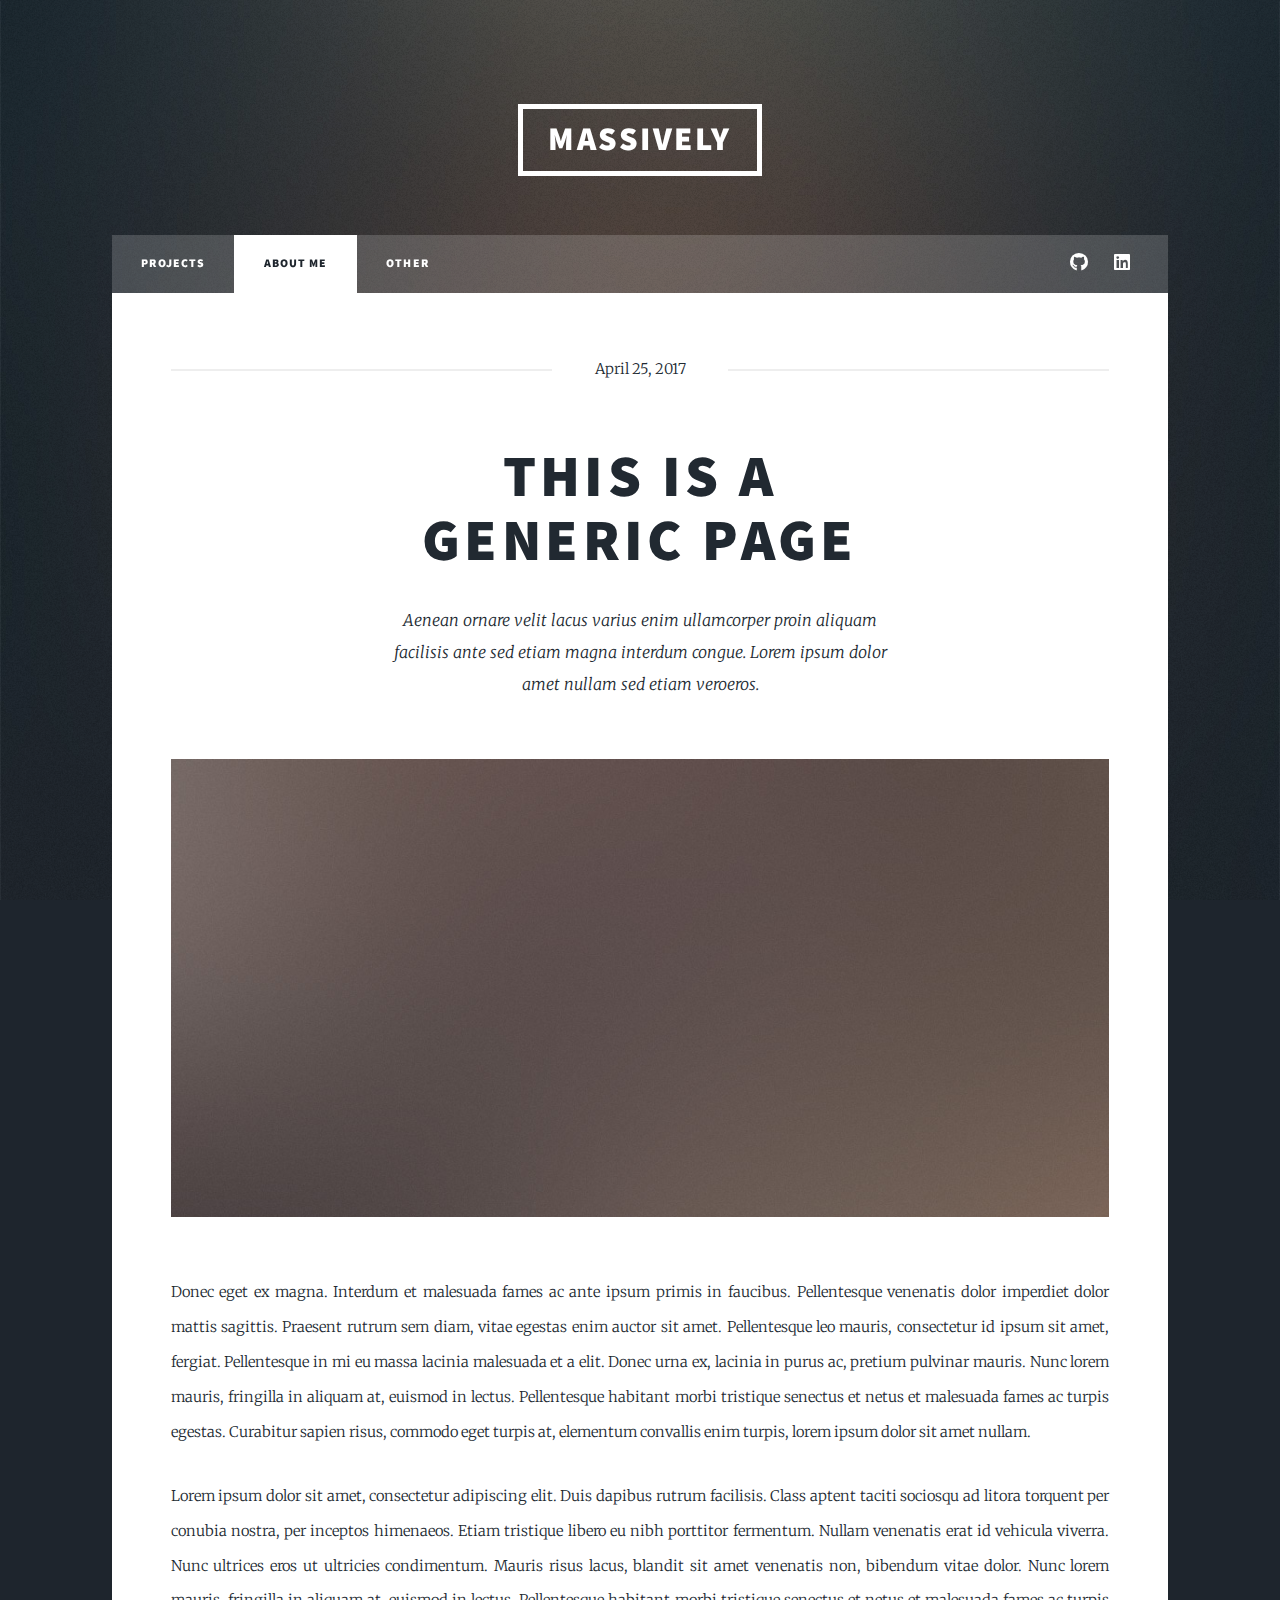
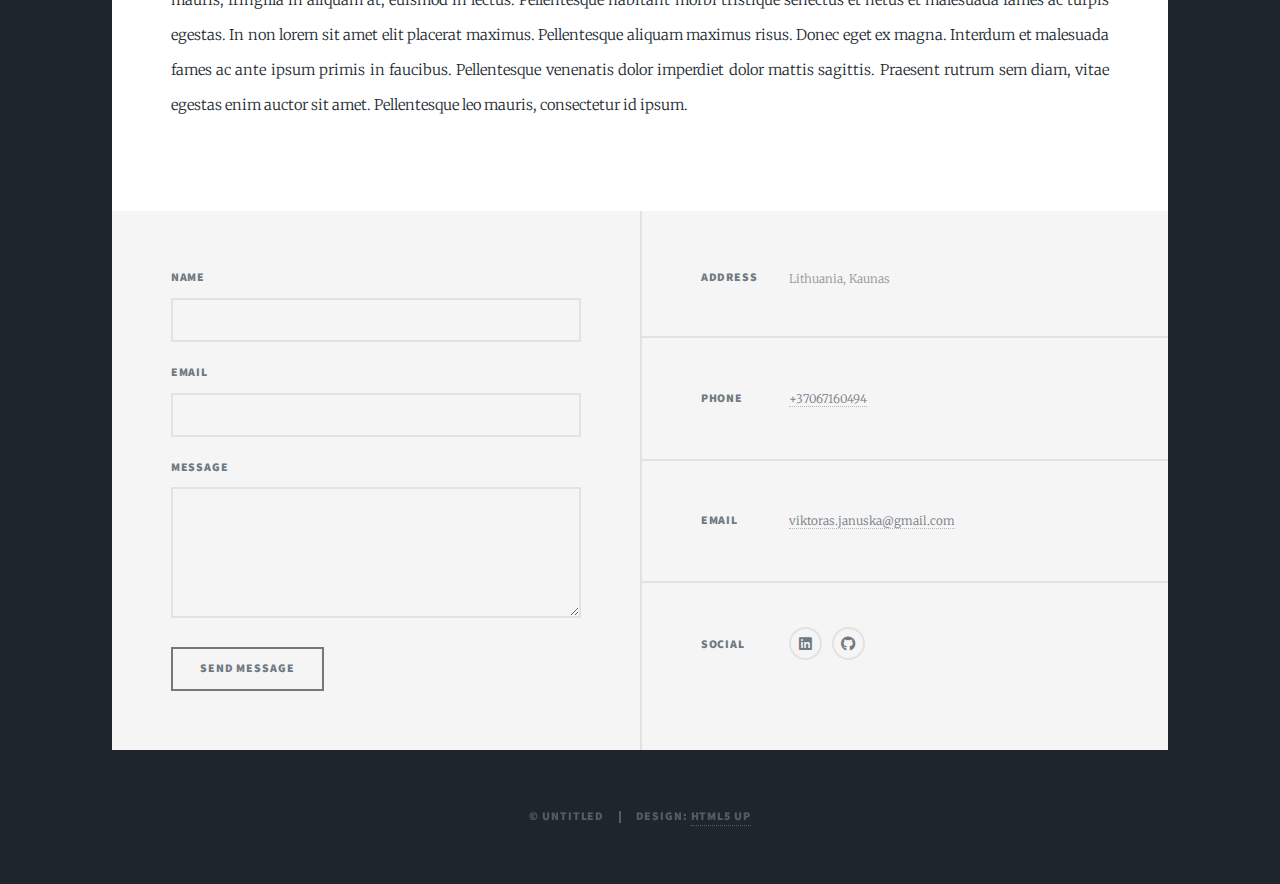
==== About_me.html @ 28be4273 "Added a few project descriptions" ====
<!DOCTYPE HTML>
<!--
	Massively by HTML5 UP
	html5up.net | @ajlkn
	Free for personal and commercial use under the CCA 3.0 license (html5up.net/license)
-->
<html>
	<head>
		<title>Generic Page - Massively by HTML5 UP</title>
		<meta charset="utf-8" />
		<meta name="viewport" content="width=device-width, initial-scale=1, user-scalable=no" />
		<link rel="stylesheet" href="assets/css/main.css" />
		<noscript><link rel="stylesheet" href="assets/css/noscript.css" /></noscript>
	</head>
	<body class="is-preload">

		<!-- Wrapper -->
			<div id="wrapper">

				<!-- Header -->
					<header id="header">
						<a href="index.html" class="logo">Massively</a>
					</header>

				<!-- Nav -->
					<nav id="nav">
						<ul class="links">
							<li><a href="index.html">Projects</a></li>
							<li class="active"><a href="About_me.html">About me</a></li>
							<li><a href="Other.html">Other</a></li>
						</ul>
						<ul class="icons">
							<li><a href="#" class="icon brands fa-github"><span class="label">GitHub</span></a></li>
							<li><a href="#" class="icon brands fa-linkedin"><span class="label">Linkedin</span></a></li>
						</ul>
					</nav>

				<!-- Main -->
					<div id="main">

						<!-- Post -->
							<section class="post">
								<header class="major">
									<span class="date">April 25, 2017</span>
									<h1>This is a<br />
									Generic Page</h1>
									<p>Aenean ornare velit lacus varius enim ullamcorper proin aliquam<br />
									facilisis ante sed etiam magna interdum congue. Lorem ipsum dolor<br />
									amet nullam sed etiam veroeros.</p>
								</header>
								<div class="image main"><img src="images/pic01.jpg" alt="" /></div>
								<p>Donec eget ex magna. Interdum et malesuada fames ac ante ipsum primis in faucibus. Pellentesque venenatis dolor imperdiet dolor mattis sagittis. Praesent rutrum sem diam, vitae egestas enim auctor sit amet. Pellentesque leo mauris, consectetur id ipsum sit amet, fergiat. Pellentesque in mi eu massa lacinia malesuada et a elit. Donec urna ex, lacinia in purus ac, pretium pulvinar mauris. Nunc lorem mauris, fringilla in aliquam at, euismod in lectus. Pellentesque habitant morbi tristique senectus et netus et malesuada fames ac turpis egestas. Curabitur sapien risus, commodo eget turpis at, elementum convallis enim turpis, lorem ipsum dolor sit amet nullam.</p>
								<p>Lorem ipsum dolor sit amet, consectetur adipiscing elit. Duis dapibus rutrum facilisis. Class aptent taciti sociosqu ad litora torquent per conubia nostra, per inceptos himenaeos. Etiam tristique libero eu nibh porttitor fermentum. Nullam venenatis erat id vehicula viverra. Nunc ultrices eros ut ultricies condimentum. Mauris risus lacus, blandit sit amet venenatis non, bibendum vitae dolor. Nunc lorem mauris, fringilla in aliquam at, euismod in lectus. Pellentesque habitant morbi tristique senectus et netus et malesuada fames ac turpis egestas. In non lorem sit amet elit placerat maximus. Pellentesque aliquam maximus risus. Donec eget ex magna. Interdum et malesuada fames ac ante ipsum primis in faucibus. Pellentesque venenatis dolor imperdiet dolor mattis sagittis. Praesent rutrum sem diam, vitae egestas enim auctor sit amet. Pellentesque leo mauris, consectetur id ipsum.</p>
							</section>

					</div>

				<!-- Footer -->
					<footer id="footer">
						<section>
							<form method="post" action="#">
								<div class="fields">
									<div class="field">
										<label for="name">Name</label>
										<input type="text" name="name" id="name" />
									</div>
									<div class="field">
										<label for="email">Email</label>
										<input type="text" name="email" id="email" />
									</div>
									<div class="field">
										<label for="message">Message</label>
										<textarea name="message" id="message" rows="3"></textarea>
									</div>
								</div>
								<ul class="actions">
									<li><input type="submit" value="Send Message" /></li>
								</ul>
							</form>
						</section>
						<section class="split contact">
							<section class="alt">
								<h3>Address</h3>
								<p>Lithuania, Kaunas</p>
							</section>
							<section>
								<h3>Phone</h3>
								<p><a href="#">+37067160494</a></p>
							</section>
							<section>
								<h3>Email</h3>
								<p><a href="#">viktoras.januska@gmail.com</a></p>
							</section>
							<section>
								<h3>Social</h3>
								<ul class="icons alt">
									<li><a href="#" class="icon brands alt fa-linkedin"><span class="label">Linkedin</span></a></li>
									<li><a href="#" class="icon brands alt fa-github"><span class="label">GitHub</span></a></li>
								</ul>
							</section>
						</section>
					</footer>

				<!-- Copyright -->
					<div id="copyright">
						<ul><li>&copy; Untitled</li><li>Design: <a href="https://html5up.net">HTML5 UP</a></li></ul>
					</div>

			</div>

		<!-- Scripts -->
			<script src="assets/js/jquery.min.js"></script>
			<script src="assets/js/jquery.scrollex.min.js"></script>
			<script src="assets/js/jquery.scrolly.min.js"></script>
			<script src="assets/js/browser.min.js"></script>
			<script src="assets/js/breakpoints.min.js"></script>
			<script src="assets/js/util.js"></script>
			<script src="assets/js/main.js"></script>

	</body>
</html>
---- assets/css/main.css ----
@import url(fontawesome-all.min.css);
@import url("https://fonts.googleapis.com/css?family=Merriweather:300,700,300italic,700italic|Source+Sans+Pro:900");

/*
	Massively by HTML5 UP
	html5up.net | @ajlkn
	Free for personal and commercial use under the CCA 3.0 license (html5up.net/license)
*/

html, body, div, span, applet, object,
iframe, h1, h2, h3, h4, h5, h6, p, blockquote,
pre, a, abbr, acronym, address, big, cite,
code, del, dfn, em, img, ins, kbd, q, s, samp,
small, strike, strong, sub, sup, tt, var, b,
u, i, center, dl, dt, dd, ol, ul, li, fieldset,
form, label, legend, table, caption, tbody,
tfoot, thead, tr, th, td, article, aside,
canvas, details, embed, figure, figcaption,
footer, header, hgroup, menu, nav, output, ruby,
section, summary, time, mark, audio, video {
	margin: 0;
	padding: 0;
	border: 0;
	font-size: 100%;
	font: inherit;
	vertical-align: baseline;}

article, aside, details, figcaption, figure,
footer, header, hgroup, menu, nav, section {
	display: block;}

body {
	line-height: 1;
}

ol, ul {
	list-style: none;
}

blockquote, q {
	quotes: none;
}

	blockquote:before, blockquote:after, q:before, q:after {
		content: '';
		content: none;
	}

table {
	border-collapse: collapse;
	border-spacing: 0;
}

body {
	-webkit-text-size-adjust: none;
}

mark {
	background-color: transparent;
	color: inherit;
}

input::-moz-focus-inner {
	border: 0;
	padding: 0;
}

input, select, textarea {
	-moz-appearance: none;
	-webkit-appearance: none;
	-ms-appearance: none;
	appearance: none;
}

/* Basic */

	@-ms-viewport {
		width: device-width;
	}

	body {
		-ms-overflow-style: scrollbar;
	}

	@media screen and (max-width: 480px) {

		html, body {
			min-width: 320px;
		}

	}

	html {
		box-sizing: border-box;
	}

	*, *:before, *:after {
		box-sizing: inherit;
	}

	body {
		background-color: #1e252d;
	}

		body.is-preload *, body.is-preload *:before, body.is-preload *:after {
			-moz-animation: none !important;
			-webkit-animation: none !important;
			-ms-animation: none !important;
			animation: none !important;
			-moz-transition: none !important;
			-webkit-transition: none !important;
			-ms-transition: none !important;
			transition: none !important;
		}

/* Type */

	html {
		font-size: 16pt;
	}

		@media screen and (max-width: 1680px) {

			html {
				font-size: 12pt;
			}

		}

		@media screen and (max-width: 1280px) {

			html {
				font-size: 11pt;
			}

		}

		@media screen and (max-width: 360px) {

			html {
				font-size: 10pt;
			}

		}

	body {
		color: #212931;
	}

	body, input, select, textarea {
		font-family: "Merriweather", Georgia, serif;
		font-weight: 300;
		font-size: 1rem;
		line-height: 2.375;
	}

	a {
		-moz-transition: color 0.2s ease-in-out, background-color 0.2s ease-in-out, border-color 0.2s ease-in-out, box-shadow 0.2s ease-in-out;
		-webkit-transition: color 0.2s ease-in-out, background-color 0.2s ease-in-out, border-color 0.2s ease-in-out, box-shadow 0.2s ease-in-out;
		-ms-transition: color 0.2s ease-in-out, background-color 0.2s ease-in-out, border-color 0.2s ease-in-out, box-shadow 0.2s ease-in-out;
		transition: color 0.2s ease-in-out, background-color 0.2s ease-in-out, border-color 0.2s ease-in-out, box-shadow 0.2s ease-in-out;
		border-bottom: dotted 1px;
		text-decoration: none;
	}

		a:hover {
			border-bottom-color: transparent;
		}

	strong, b {
		font-weight: 600;
	}

	em, i {
		font-style: italic;
	}

	p {
		text-align: justify;
		margin: 0 0 2rem 0;
	}

	h1, h2, h3, h4, h5, h6 {
		font-family: "Source Sans Pro", Helvetica, sans-serif;
		font-weight: 900;
		line-height: 1.5;
		letter-spacing: 0.075em;
		text-transform: uppercase;
		margin: 0 0 1rem 0;
	}

		h1 a, h2 a, h3 a, h4 a, h5 a, h6 a {
			border-bottom: 0;
			color: inherit;
			text-decoration: none;
		}

	h1 {
		font-size: 4rem;
		line-height: 1.1;
		margin: 0 0 2rem 0;
	}

	h2 {
		font-size: 1.75rem;
		line-height: 1.3;
		margin: 0 0 1.5rem 0;
	}

	h3 {
		font-size: 1.25rem;
		margin: 0 0 1.5rem 0;
	}

	h4 {
		font-size: 1rem;
	}

	h5 {
		font-size: 0.9rem;
	}

	h6 {
		font-size: 0.8rem;
	}

	sub {
		font-size: 0.8rem;
		position: relative;
		top: 0.5rem;
	}

	sup {
		font-size: 0.8rem;
		position: relative;
		top: -0.5rem;
	}

	blockquote {
		border-left: solid 4px;
		font-style: italic;
		margin: 0 0 2rem 0;
		padding: 0.5rem 0 0.5rem 2rem;
	}

	code {
		border: solid 2px;
		font-family: "Courier New", monospace;
		font-size: 0.9rem;
		margin: 0 0.25rem;
		padding: 0.25rem 0.65rem;
	}

	pre {
		-webkit-overflow-scrolling: touch;
		font-family: "Courier New", monospace;
		font-size: 0.9rem;
		margin: 0 0 2rem 0;
	}

		pre code {
			display: block;
			line-height: 1.75;
			padding: 1rem 1.5rem;
			overflow-x: auto;
		}

	hr {
		border: 0;
		border-bottom: solid 2px;
		margin: 3rem 0;
	}

		hr.major {
			margin: 5rem 0;
		}

	.align-left {
		text-align: left;
	}

	.align-center {
		text-align: center;
	}

	.align-right {
		text-align: right;
	}

	input, select, textarea {
		color: #212931;
	}

	a {
		color: #212931;
		border-bottom-color: rgba(33, 41, 49, 0.5);
	}

		a:hover {
			border-bottom-color: transparent;
			color: #18bfef !important;
		}

	strong, b {
		color: #212931;
	}

	h1, h2, h3, h4, h5, h6 {
		color: #212931;
	}

	blockquote {
		border-left-color: #eeeeee;
	}

	code {
		background: rgba(220, 220, 220, 0.25);
		border-color: #eeeeee;
	}

	hr {
		border-bottom-color: #eeeeee;
	}

/* Row */

	.row {
		display: flex;
		flex-wrap: wrap;
		box-sizing: border-box;
		align-items: stretch;
	}

		.row > * {
			box-sizing: border-box;
		}

		.row.gtr-uniform > * > :last-child {
			margin-bottom: 0;
		}

		.row.aln-left {
			justify-content: flex-start;
		}

		.row.aln-center {
			justify-content: center;
		}

		.row.aln-right {
			justify-content: flex-end;
		}

		.row.aln-top {
			align-items: flex-start;
		}

		.row.aln-middle {
			align-items: center;
		}

		.row.aln-bottom {
			align-items: flex-end;
		}

		.row > .imp {
			order: -1;
		}

		.row > .col-1 {
			width: 8.33333%;
		}

		.row > .off-1 {
			margin-left: 8.33333%;
		}

		.row > .col-2 {
			width: 16.66667%;
		}

		.row > .off-2 {
			margin-left: 16.66667%;
		}

		.row > .col-3 {
			width: 25%;
		}

		.row > .off-3 {
			margin-left: 25%;
		}

		.row > .col-4 {
			width: 33.33333%;
		}

		.row > .off-4 {
			margin-left: 33.33333%;
		}

		.row > .col-5 {
			width: 41.66667%;
		}

		.row > .off-5 {
			margin-left: 41.66667%;
		}

		.row > .col-6 {
			width: 50%;
		}

		.row > .off-6 {
			margin-left: 50%;
		}

		.row > .col-7 {
			width: 58.33333%;
		}

		.row > .off-7 {
			margin-left: 58.33333%;
		}

		.row > .col-8 {
			width: 66.66667%;
		}

		.row > .off-8 {
			margin-left: 66.66667%;
		}

		.row > .col-9 {
			width: 75%;
		}

		.row > .off-9 {
			margin-left: 75%;
		}

		.row > .col-10 {
			width: 83.33333%;
		}

		.row > .off-10 {
			margin-left: 83.33333%;
		}

		.row > .col-11 {
			width: 91.66667%;
		}

		.row > .off-11 {
			margin-left: 91.66667%;
		}

		.row > .col-12 {
			width: 100%;
		}

		.row > .off-12 {
			margin-left: 100%;
		}

		.row.gtr-0 {
			margin-top: 0;
			margin-left: 0rem;
		}

			.row.gtr-0 > * {
				padding: 0 0 0 0rem;
			}

			.row.gtr-0.gtr-uniform {
				margin-top: 0rem;
			}

				.row.gtr-0.gtr-uniform > * {
					padding-top: 0rem;
				}

		.row.gtr-25 {
			margin-top: 0;
			margin-left: -0.375rem;
		}

			.row.gtr-25 > * {
				padding: 0 0 0 0.375rem;
			}

			.row.gtr-25.gtr-uniform {
				margin-top: -0.375rem;
			}

				.row.gtr-25.gtr-uniform > * {
					padding-top: 0.375rem;
				}

		.row.gtr-50 {
			margin-top: 0;
			margin-left: -0.75rem;
		}

			.row.gtr-50 > * {
				padding: 0 0 0 0.75rem;
			}

			.row.gtr-50.gtr-uniform {
				margin-top: -0.75rem;
			}

				.row.gtr-50.gtr-uniform > * {
					padding-top: 0.75rem;
				}

		.row {
			margin-top: 0;
			margin-left: -1.5rem;
		}

			.row > * {
				padding: 0 0 0 1.5rem;
			}

			.row.gtr-uniform {
				margin-top: -1.5rem;
			}

				.row.gtr-uniform > * {
					padding-top: 1.5rem;
				}

		.row.gtr-150 {
			margin-top: 0;
			margin-left: -2.25rem;
		}

			.row.gtr-150 > * {
				padding: 0 0 0 2.25rem;
			}

			.row.gtr-150.gtr-uniform {
				margin-top: -2.25rem;
			}

				.row.gtr-150.gtr-uniform > * {
					padding-top: 2.25rem;
				}

		.row.gtr-200 {
			margin-top: 0;
			margin-left: -3rem;
		}

			.row.gtr-200 > * {
				padding: 0 0 0 3rem;
			}

			.row.gtr-200.gtr-uniform {
				margin-top: -3rem;
			}

				.row.gtr-200.gtr-uniform > * {
					padding-top: 3rem;
				}

		@media screen and (max-width: 1680px) {

			.row {
				display: flex;
				flex-wrap: wrap;
				box-sizing: border-box;
				align-items: stretch;
			}

				.row > * {
					box-sizing: border-box;
				}

				.row.gtr-uniform > * > :last-child {
					margin-bottom: 0;
				}

				.row.aln-left {
					justify-content: flex-start;
				}

				.row.aln-center {
					justify-content: center;
				}

				.row.aln-right {
					justify-content: flex-end;
				}

				.row.aln-top {
					align-items: flex-start;
				}

				.row.aln-middle {
					align-items: center;
				}

				.row.aln-bottom {
					align-items: flex-end;
				}

				.row > .imp-xlarge {
					order: -1;
				}

				.row > .col-1-xlarge {
					width: 8.33333%;
				}

				.row > .off-1-xlarge {
					margin-left: 8.33333%;
				}

				.row > .col-2-xlarge {
					width: 16.66667%;
				}

				.row > .off-2-xlarge {
					margin-left: 16.66667%;
				}

				.row > .col-3-xlarge {
					width: 25%;
				}

				.row > .off-3-xlarge {
					margin-left: 25%;
				}

				.row > .col-4-xlarge {
					width: 33.33333%;
				}

				.row > .off-4-xlarge {
					margin-left: 33.33333%;
				}

				.row > .col-5-xlarge {
					width: 41.66667%;
				}

				.row > .off-5-xlarge {
					margin-left: 41.66667%;
				}

				.row > .col-6-xlarge {
					width: 50%;
				}

				.row > .off-6-xlarge {
					margin-left: 50%;
				}

				.row > .col-7-xlarge {
					width: 58.33333%;
				}

				.row > .off-7-xlarge {
					margin-left: 58.33333%;
				}

				.row > .col-8-xlarge {
					width: 66.66667%;
				}

				.row > .off-8-xlarge {
					margin-left: 66.66667%;
				}

				.row > .col-9-xlarge {
					width: 75%;
				}

				.row > .off-9-xlarge {
					margin-left: 75%;
				}

				.row > .col-10-xlarge {
					width: 83.33333%;
				}

				.row > .off-10-xlarge {
					margin-left: 83.33333%;
				}

				.row > .col-11-xlarge {
					width: 91.66667%;
				}

				.row > .off-11-xlarge {
					margin-left: 91.66667%;
				}

				.row > .col-12-xlarge {
					width: 100%;
				}

				.row > .off-12-xlarge {
					margin-left: 100%;
				}

				.row.gtr-0 {
					margin-top: 0;
					margin-left: 0rem;
				}

					.row.gtr-0 > * {
						padding: 0 0 0 0rem;
					}

					.row.gtr-0.gtr-uniform {
						margin-top: 0rem;
					}

						.row.gtr-0.gtr-uniform > * {
							padding-top: 0rem;
						}

				.row.gtr-25 {
					margin-top: 0;
					margin-left: -0.375rem;
				}

					.row.gtr-25 > * {
						padding: 0 0 0 0.375rem;
					}

					.row.gtr-25.gtr-uniform {
						margin-top: -0.375rem;
					}

						.row.gtr-25.gtr-uniform > * {
							padding-top: 0.375rem;
						}

				.row.gtr-50 {
					margin-top: 0;
					margin-left: -0.75rem;
				}

					.row.gtr-50 > * {
						padding: 0 0 0 0.75rem;
					}

					.row.gtr-50.gtr-uniform {
						margin-top: -0.75rem;
					}

						.row.gtr-50.gtr-uniform > * {
							padding-top: 0.75rem;
						}

				.row {
					margin-top: 0;
					margin-left: -1.5rem;
				}

					.row > * {
						padding: 0 0 0 1.5rem;
					}

					.row.gtr-uniform {
						margin-top: -1.5rem;
					}

						.row.gtr-uniform > * {
							padding-top: 1.5rem;
						}

				.row.gtr-150 {
					margin-top: 0;
					margin-left: -2.25rem;
				}

					.row.gtr-150 > * {
						padding: 0 0 0 2.25rem;
					}

					.row.gtr-150.gtr-uniform {
						margin-top: -2.25rem;
					}

						.row.gtr-150.gtr-uniform > * {
							padding-top: 2.25rem;
						}

				.row.gtr-200 {
					margin-top: 0;
					margin-left: -3rem;
				}

					.row.gtr-200 > * {
						padding: 0 0 0 3rem;
					}

					.row.gtr-200.gtr-uniform {
						margin-top: -3rem;
					}

						.row.gtr-200.gtr-uniform > * {
							padding-top: 3rem;
						}

		}

		@media screen and (max-width: 1280px) {

			.row {
				display: flex;
				flex-wrap: wrap;
				box-sizing: border-box;
				align-items: stretch;
			}

				.row > * {
					box-sizing: border-box;
				}

				.row.gtr-uniform > * > :last-child {
					margin-bottom: 0;
				}

				.row.aln-left {
					justify-content: flex-start;
				}

				.row.aln-center {
					justify-content: center;
				}

				.row.aln-right {
					justify-content: flex-end;
				}

				.row.aln-top {
					align-items: flex-start;
				}

				.row.aln-middle {
					align-items: center;
				}

				.row.aln-bottom {
					align-items: flex-end;
				}

				.row > .imp-large {
					order: -1;
				}

				.row > .col-1-large {
					width: 8.33333%;
				}

				.row > .off-1-large {
					margin-left: 8.33333%;
				}

				.row > .col-2-large {
					width: 16.66667%;
				}

				.row > .off-2-large {
					margin-left: 16.66667%;
				}

				.row > .col-3-large {
					width: 25%;
				}

				.row > .off-3-large {
					margin-left: 25%;
				}

				.row > .col-4-large {
					width: 33.33333%;
				}

				.row > .off-4-large {
					margin-left: 33.33333%;
				}

				.row > .col-5-large {
					width: 41.66667%;
				}

				.row > .off-5-large {
					margin-left: 41.66667%;
				}

				.row > .col-6-large {
					width: 50%;
				}

				.row > .off-6-large {
					margin-left: 50%;
				}

				.row > .col-7-large {
					width: 58.33333%;
				}

				.row > .off-7-large {
					margin-left: 58.33333%;
				}

				.row > .col-8-large {
					width: 66.66667%;
				}

				.row > .off-8-large {
					margin-left: 66.66667%;
				}

				.row > .col-9-large {
					width: 75%;
				}

				.row > .off-9-large {
					margin-left: 75%;
				}

				.row > .col-10-large {
					width: 83.33333%;
				}

				.row > .off-10-large {
					margin-left: 83.33333%;
				}

				.row > .col-11-large {
					width: 91.66667%;
				}

				.row > .off-11-large {
					margin-left: 91.66667%;
				}

				.row > .col-12-large {
					width: 100%;
				}

				.row > .off-12-large {
					margin-left: 100%;
				}

				.row.gtr-0 {
					margin-top: 0;
					margin-left: 0rem;
				}

					.row.gtr-0 > * {
						padding: 0 0 0 0rem;
					}

					.row.gtr-0.gtr-uniform {
						margin-top: 0rem;
					}

						.row.gtr-0.gtr-uniform > * {
							padding-top: 0rem;
						}

				.row.gtr-25 {
					margin-top: 0;
					margin-left: -0.375rem;
				}

					.row.gtr-25 > * {
						padding: 0 0 0 0.375rem;
					}

					.row.gtr-25.gtr-uniform {
						margin-top: -0.375rem;
					}

						.row.gtr-25.gtr-uniform > * {
							padding-top: 0.375rem;
						}

				.row.gtr-50 {
					margin-top: 0;
					margin-left: -0.75rem;
				}

					.row.gtr-50 > * {
						padding: 0 0 0 0.75rem;
					}

					.row.gtr-50.gtr-uniform {
						margin-top: -0.75rem;
					}

						.row.gtr-50.gtr-uniform > * {
							padding-top: 0.75rem;
						}

				.row {
					margin-top: 0;
					margin-left: -1.5rem;
				}

					.row > * {
						padding: 0 0 0 1.5rem;
					}

					.row.gtr-uniform {
						margin-top: -1.5rem;
					}

						.row.gtr-uniform > * {
							padding-top: 1.5rem;
						}

				.row.gtr-150 {
					margin-top: 0;
					margin-left: -2.25rem;
				}

					.row.gtr-150 > * {
						padding: 0 0 0 2.25rem;
					}

					.row.gtr-150.gtr-uniform {
						margin-top: -2.25rem;
					}

						.row.gtr-150.gtr-uniform > * {
							padding-top: 2.25rem;
						}

				.row.gtr-200 {
					margin-top: 0;
					margin-left: -3rem;
				}

					.row.gtr-200 > * {
						padding: 0 0 0 3rem;
					}

					.row.gtr-200.gtr-uniform {
						margin-top: -3rem;
					}

						.row.gtr-200.gtr-uniform > * {
							padding-top: 3rem;
						}

		}

		@media screen and (max-width: 980px) {

			.row {
				display: flex;
				flex-wrap: wrap;
				box-sizing: border-box;
				align-items: stretch;
			}

				.row > * {
					box-sizing: border-box;
				}

				.row.gtr-uniform > * > :last-child {
					margin-bottom: 0;
				}

				.row.aln-left {
					justify-content: flex-start;
				}

				.row.aln-center {
					justify-content: center;
				}

				.row.aln-right {
					justify-content: flex-end;
				}

				.row.aln-top {
					align-items: flex-start;
				}

				.row.aln-middle {
					align-items: center;
				}

				.row.aln-bottom {
					align-items: flex-end;
				}

				.row > .imp-medium {
					order: -1;
				}

				.row > .col-1-medium {
					width: 8.33333%;
				}

				.row > .off-1-medium {
					margin-left: 8.33333%;
				}

				.row > .col-2-medium {
					width: 16.66667%;
				}

				.row > .off-2-medium {
					margin-left: 16.66667%;
				}

				.row > .col-3-medium {
					width: 25%;
				}

				.row > .off-3-medium {
					margin-left: 25%;
				}

				.row > .col-4-medium {
					width: 33.33333%;
				}

				.row > .off-4-medium {
					margin-left: 33.33333%;
				}

				.row > .col-5-medium {
					width: 41.66667%;
				}

				.row > .off-5-medium {
					margin-left: 41.66667%;
				}

				.row > .col-6-medium {
					width: 50%;
				}

				.row > .off-6-medium {
					margin-left: 50%;
				}

				.row > .col-7-medium {
					width: 58.33333%;
				}

				.row > .off-7-medium {
					margin-left: 58.33333%;
				}

				.row > .col-8-medium {
					width: 66.66667%;
				}

				.row > .off-8-medium {
					margin-left: 66.66667%;
				}

				.row > .col-9-medium {
					width: 75%;
				}

				.row > .off-9-medium {
					margin-left: 75%;
				}

				.row > .col-10-medium {
					width: 83.33333%;
				}

				.row > .off-10-medium {
					margin-left: 83.33333%;
				}

				.row > .col-11-medium {
					width: 91.66667%;
				}

				.row > .off-11-medium {
					margin-left: 91.66667%;
				}

				.row > .col-12-medium {
					width: 100%;
				}

				.row > .off-12-medium {
					margin-left: 100%;
				}

				.row.gtr-0 {
					margin-top: 0;
					margin-left: 0rem;
				}

					.row.gtr-0 > * {
						padding: 0 0 0 0rem;
					}

					.row.gtr-0.gtr-uniform {
						margin-top: 0rem;
					}

						.row.gtr-0.gtr-uniform > * {
							padding-top: 0rem;
						}

				.row.gtr-25 {
					margin-top: 0;
					margin-left: -0.375rem;
				}

					.row.gtr-25 > * {
						padding: 0 0 0 0.375rem;
					}

					.row.gtr-25.gtr-uniform {
						margin-top: -0.375rem;
					}

						.row.gtr-25.gtr-uniform > * {
							padding-top: 0.375rem;
						}

				.row.gtr-50 {
					margin-top: 0;
					margin-left: -0.75rem;
				}

					.row.gtr-50 > * {
						padding: 0 0 0 0.75rem;
					}

					.row.gtr-50.gtr-uniform {
						margin-top: -0.75rem;
					}

						.row.gtr-50.gtr-uniform > * {
							padding-top: 0.75rem;
						}

				.row {
					margin-top: 0;
					margin-left: -1.5rem;
				}

					.row > * {
						padding: 0 0 0 1.5rem;
					}

					.row.gtr-uniform {
						margin-top: -1.5rem;
					}

						.row.gtr-uniform > * {
							padding-top: 1.5rem;
						}

				.row.gtr-150 {
					margin-top: 0;
					margin-left: -2.25rem;
				}

					.row.gtr-150 > * {
						padding: 0 0 0 2.25rem;
					}

					.row.gtr-150.gtr-uniform {
						margin-top: -2.25rem;
					}

						.row.gtr-150.gtr-uniform > * {
							padding-top: 2.25rem;
						}

				.row.gtr-200 {
					margin-top: 0;
					margin-left: -3rem;
				}

					.row.gtr-200 > * {
						padding: 0 0 0 3rem;
					}

					.row.gtr-200.gtr-uniform {
						margin-top: -3rem;
					}

						.row.gtr-200.gtr-uniform > * {
							padding-top: 3rem;
						}

		}

		@media screen and (max-width: 736px) {

			.row {
				display: flex;
				flex-wrap: wrap;
				box-sizing: border-box;
				align-items: stretch;
			}

				.row > * {
					box-sizing: border-box;
				}

				.row.gtr-uniform > * > :last-child {
					margin-bottom: 0;
				}

				.row.aln-left {
					justify-content: flex-start;
				}

				.row.aln-center {
					justify-content: center;
				}

				.row.aln-right {
					justify-content: flex-end;
				}

				.row.aln-top {
					align-items: flex-start;
				}

				.row.aln-middle {
					align-items: center;
				}

				.row.aln-bottom {
					align-items: flex-end;
				}

				.row > .imp-small {
					order: -1;
				}

				.row > .col-1-small {
					width: 8.33333%;
				}

				.row > .off-1-small {
					margin-left: 8.33333%;
				}

				.row > .col-2-small {
					width: 16.66667%;
				}

				.row > .off-2-small {
					margin-left: 16.66667%;
				}

				.row > .col-3-small {
					width: 25%;
				}

				.row > .off-3-small {
					margin-left: 25%;
				}

				.row > .col-4-small {
					width: 33.33333%;
				}

				.row > .off-4-small {
					margin-left: 33.33333%;
				}

				.row > .col-5-small {
					width: 41.66667%;
				}

				.row > .off-5-small {
					margin-left: 41.66667%;
				}

				.row > .col-6-small {
					width: 50%;
				}

				.row > .off-6-small {
					margin-left: 50%;
				}

				.row > .col-7-small {
					width: 58.33333%;
				}

				.row > .off-7-small {
					margin-left: 58.33333%;
				}

				.row > .col-8-small {
					width: 66.66667%;
				}

				.row > .off-8-small {
					margin-left: 66.66667%;
				}

				.row > .col-9-small {
					width: 75%;
				}

				.row > .off-9-small {
					margin-left: 75%;
				}

				.row > .col-10-small {
					width: 83.33333%;
				}

				.row > .off-10-small {
					margin-left: 83.33333%;
				}

				.row > .col-11-small {
					width: 91.66667%;
				}

				.row > .off-11-small {
					margin-left: 91.66667%;
				}

				.row > .col-12-small {
					width: 100%;
				}

				.row > .off-12-small {
					margin-left: 100%;
				}

				.row.gtr-0 {
					margin-top: 0;
					margin-left: 0rem;
				}

					.row.gtr-0 > * {
						padding: 0 0 0 0rem;
					}

					.row.gtr-0.gtr-uniform {
						margin-top: 0rem;
					}

						.row.gtr-0.gtr-uniform > * {
							padding-top: 0rem;
						}

				.row.gtr-25 {
					margin-top: 0;
					margin-left: -0.375rem;
				}

					.row.gtr-25 > * {
						padding: 0 0 0 0.375rem;
					}

					.row.gtr-25.gtr-uniform {
						margin-top: -0.375rem;
					}

						.row.gtr-25.gtr-uniform > * {
							padding-top: 0.375rem;
						}

				.row.gtr-50 {
					margin-top: 0;
					margin-left: -0.75rem;
				}

					.row.gtr-50 > * {
						padding: 0 0 0 0.75rem;
					}

					.row.gtr-50.gtr-uniform {
						margin-top: -0.75rem;
					}

						.row.gtr-50.gtr-uniform > * {
							padding-top: 0.75rem;
						}

				.row {
					margin-top: 0;
					margin-left: -1.5rem;
				}

					.row > * {
						padding: 0 0 0 1.5rem;
					}

					.row.gtr-uniform {
						margin-top: -1.5rem;
					}

						.row.gtr-uniform > * {
							padding-top: 1.5rem;
						}

				.row.gtr-150 {
					margin-top: 0;
					margin-left: -2.25rem;
				}

					.row.gtr-150 > * {
						padding: 0 0 0 2.25rem;
					}

					.row.gtr-150.gtr-uniform {
						margin-top: -2.25rem;
					}

						.row.gtr-150.gtr-uniform > * {
							padding-top: 2.25rem;
						}

				.row.gtr-200 {
					margin-top: 0;
					margin-left: -3rem;
				}

					.row.gtr-200 > * {
						padding: 0 0 0 3rem;
					}

					.row.gtr-200.gtr-uniform {
						margin-top: -3rem;
					}

						.row.gtr-200.gtr-uniform > * {
							padding-top: 3rem;
						}

		}

		@media screen and (max-width: 480px) {

			.row {
				display: flex;
				flex-wrap: wrap;
				box-sizing: border-box;
				align-items: stretch;
			}

				.row > * {
					box-sizing: border-box;
				}

				.row.gtr-uniform > * > :last-child {
					margin-bottom: 0;
				}

				.row.aln-left {
					justify-content: flex-start;
				}

				.row.aln-center {
					justify-content: center;
				}

				.row.aln-right {
					justify-content: flex-end;
				}

				.row.aln-top {
					align-items: flex-start;
				}

				.row.aln-middle {
					align-items: center;
				}

				.row.aln-bottom {
					align-items: flex-end;
				}

				.row > .imp-xsmall {
					order: -1;
				}

				.row > .col-1-xsmall {
					width: 8.33333%;
				}

				.row > .off-1-xsmall {
					margin-left: 8.33333%;
				}

				.row > .col-2-xsmall {
					width: 16.66667%;
				}

				.row > .off-2-xsmall {
					margin-left: 16.66667%;
				}

				.row > .col-3-xsmall {
					width: 25%;
				}

				.row > .off-3-xsmall {
					margin-left: 25%;
				}

				.row > .col-4-xsmall {
					width: 33.33333%;
				}

				.row > .off-4-xsmall {
					margin-left: 33.33333%;
				}

				.row > .col-5-xsmall {
					width: 41.66667%;
				}

				.row > .off-5-xsmall {
					margin-left: 41.66667%;
				}

				.row > .col-6-xsmall {
					width: 50%;
				}

				.row > .off-6-xsmall {
					margin-left: 50%;
				}

				.row > .col-7-xsmall {
					width: 58.33333%;
				}

				.row > .off-7-xsmall {
					margin-left: 58.33333%;
				}

				.row > .col-8-xsmall {
					width: 66.66667%;
				}

				.row > .off-8-xsmall {
					margin-left: 66.66667%;
				}

				.row > .col-9-xsmall {
					width: 75%;
				}

				.row > .off-9-xsmall {
					margin-left: 75%;
				}

				.row > .col-10-xsmall {
					width: 83.33333%;
				}

				.row > .off-10-xsmall {
					margin-left: 83.33333%;
				}

				.row > .col-11-xsmall {
					width: 91.66667%;
				}

				.row > .off-11-xsmall {
					margin-left: 91.66667%;
				}

				.row > .col-12-xsmall {
					width: 100%;
				}

				.row > .off-12-xsmall {
					margin-left: 100%;
				}

				.row.gtr-0 {
					margin-top: 0;
					margin-left: 0rem;
				}

					.row.gtr-0 > * {
						padding: 0 0 0 0rem;
					}

					.row.gtr-0.gtr-uniform {
						margin-top: 0rem;
					}

						.row.gtr-0.gtr-uniform > * {
							padding-top: 0rem;
						}

				.row.gtr-25 {
					margin-top: 0;
					margin-left: -0.375rem;
				}

					.row.gtr-25 > * {
						padding: 0 0 0 0.375rem;
					}

					.row.gtr-25.gtr-uniform {
						margin-top: -0.375rem;
					}

						.row.gtr-25.gtr-uniform > * {
							padding-top: 0.375rem;
						}

				.row.gtr-50 {
					margin-top: 0;
					margin-left: -0.75rem;
				}

					.row.gtr-50 > * {
						padding: 0 0 0 0.75rem;
					}

					.row.gtr-50.gtr-uniform {
						margin-top: -0.75rem;
					}

						.row.gtr-50.gtr-uniform > * {
							padding-top: 0.75rem;
						}

				.row {
					margin-top: 0;
					margin-left: -1.5rem;
				}

					.row > * {
						padding: 0 0 0 1.5rem;
					}

					.row.gtr-uniform {
						margin-top: -1.5rem;
					}

						.row.gtr-uniform > * {
							padding-top: 1.5rem;
						}

				.row.gtr-150 {
					margin-top: 0;
					margin-left: -2.25rem;
				}

					.row.gtr-150 > * {
						padding: 0 0 0 2.25rem;
					}

					.row.gtr-150.gtr-uniform {
						margin-top: -2.25rem;
					}

						.row.gtr-150.gtr-uniform > * {
							padding-top: 2.25rem;
						}

				.row.gtr-200 {
					margin-top: 0;
					margin-left: -3rem;
				}

					.row.gtr-200 > * {
						padding: 0 0 0 3rem;
					}

					.row.gtr-200.gtr-uniform {
						margin-top: -3rem;
					}

						.row.gtr-200.gtr-uniform > * {
							padding-top: 3rem;
						}

		}

		@media screen and (max-width: 360px) {

			.row {
				display: flex;
				flex-wrap: wrap;
				box-sizing: border-box;
				align-items: stretch;
			}

				.row > * {
					box-sizing: border-box;
				}

				.row.gtr-uniform > * > :last-child {
					margin-bottom: 0;
				}

				.row.aln-left {
					justify-content: flex-start;
				}

				.row.aln-center {
					justify-content: center;
				}

				.row.aln-right {
					justify-content: flex-end;
				}

				.row.aln-top {
					align-items: flex-start;
				}

				.row.aln-middle {
					align-items: center;
				}

				.row.aln-bottom {
					align-items: flex-end;
				}

				.row > .imp-xxsmall {
					order: -1;
				}

				.row > .col-1-xxsmall {
					width: 8.33333%;
				}

				.row > .off-1-xxsmall {
					margin-left: 8.33333%;
				}

				.row > .col-2-xxsmall {
					width: 16.66667%;
				}

				.row > .off-2-xxsmall {
					margin-left: 16.66667%;
				}

				.row > .col-3-xxsmall {
					width: 25%;
				}

				.row > .off-3-xxsmall {
					margin-left: 25%;
				}

				.row > .col-4-xxsmall {
					width: 33.33333%;
				}

				.row > .off-4-xxsmall {
					margin-left: 33.33333%;
				}

				.row > .col-5-xxsmall {
					width: 41.66667%;
				}

				.row > .off-5-xxsmall {
					margin-left: 41.66667%;
				}

				.row > .col-6-xxsmall {
					width: 50%;
				}

				.row > .off-6-xxsmall {
					margin-left: 50%;
				}

				.row > .col-7-xxsmall {
					width: 58.33333%;
				}

				.row > .off-7-xxsmall {
					margin-left: 58.33333%;
				}

				.row > .col-8-xxsmall {
					width: 66.66667%;
				}

				.row > .off-8-xxsmall {
					margin-left: 66.66667%;
				}

				.row > .col-9-xxsmall {
					width: 75%;
				}

				.row > .off-9-xxsmall {
					margin-left: 75%;
				}

				.row > .col-10-xxsmall {
					width: 83.33333%;
				}

				.row > .off-10-xxsmall {
					margin-left: 83.33333%;
				}

				.row > .col-11-xxsmall {
					width: 91.66667%;
				}

				.row > .off-11-xxsmall {
					margin-left: 91.66667%;
				}

				.row > .col-12-xxsmall {
					width: 100%;
				}

				.row > .off-12-xxsmall {
					margin-left: 100%;
				}

				.row.gtr-0 {
					margin-top: 0;
					margin-left: 0rem;
				}

					.row.gtr-0 > * {
						padding: 0 0 0 0rem;
					}

					.row.gtr-0.gtr-uniform {
						margin-top: 0rem;
					}

						.row.gtr-0.gtr-uniform > * {
							padding-top: 0rem;
						}

				.row.gtr-25 {
					margin-top: 0;
					margin-left: -0.375rem;
				}

					.row.gtr-25 > * {
						padding: 0 0 0 0.375rem;
					}

					.row.gtr-25.gtr-uniform {
						margin-top: -0.375rem;
					}

						.row.gtr-25.gtr-uniform > * {
							padding-top: 0.375rem;
						}

				.row.gtr-50 {
					margin-top: 0;
					margin-left: -0.75rem;
				}

					.row.gtr-50 > * {
						padding: 0 0 0 0.75rem;
					}

					.row.gtr-50.gtr-uniform {
						margin-top: -0.75rem;
					}

						.row.gtr-50.gtr-uniform > * {
							padding-top: 0.75rem;
						}

				.row {
					margin-top: 0;
					margin-left: -1.5rem;
				}

					.row > * {
						padding: 0 0 0 1.5rem;
					}

					.row.gtr-uniform {
						margin-top: -1.5rem;
					}

						.row.gtr-uniform > * {
							padding-top: 1.5rem;
						}

				.row.gtr-150 {
					margin-top: 0;
					margin-left: -2.25rem;
				}

					.row.gtr-150 > * {
						padding: 0 0 0 2.25rem;
					}

					.row.gtr-150.gtr-uniform {
						margin-top: -2.25rem;
					}

						.row.gtr-150.gtr-uniform > * {
							padding-top: 2.25rem;
						}

				.row.gtr-200 {
					margin-top: 0;
					margin-left: -3rem;
				}

					.row.gtr-200 > * {
						padding: 0 0 0 3rem;
					}

					.row.gtr-200.gtr-uniform {
						margin-top: -3rem;
					}

						.row.gtr-200.gtr-uniform > * {
							padding-top: 3rem;
						}

		}

/* Box */

	.box {
		border: solid 2px;
		margin-bottom: 2rem;
		padding: 1.5rem;
	}

		.box > :last-child,
		.box > :last-child > :last-child,
		.box > :last-child > :last-child > :last-child {
			margin-bottom: 0;
		}

		.box.alt {
			border: 0;
			border-radius: 0;
			padding: 0;
		}

	.box {
		border-color: #eeeeee;
	}

/* Button */

	input[type="submit"],
	input[type="reset"],
	input[type="button"],
	button,
	.button {
		-moz-appearance: none;
		-webkit-appearance: none;
		-ms-appearance: none;
		appearance: none;
		-moz-transition: background-color 0.2s ease-in-out, box-shadow 0.2s ease-in-out, color 0.2s ease-in-out;
		-webkit-transition: background-color 0.2s ease-in-out, box-shadow 0.2s ease-in-out, color 0.2s ease-in-out;
		-ms-transition: background-color 0.2s ease-in-out, box-shadow 0.2s ease-in-out, color 0.2s ease-in-out;
		transition: background-color 0.2s ease-in-out, box-shadow 0.2s ease-in-out, color 0.2s ease-in-out;
		border: 0;
		border-radius: 0;
		cursor: pointer;
		display: inline-block;
		font-family: "Source Sans Pro", Helvetica, sans-serif;
		font-size: 0.8rem;
		font-weight: 900;
		letter-spacing: 0.075em;
		height: 3rem;
		line-height: 3rem;
		padding: 0 2rem;
		text-align: center;
		text-decoration: none;
		text-transform: uppercase;
		white-space: nowrap;
	}

		input[type="submit"].icon:before,
		input[type="reset"].icon:before,
		input[type="button"].icon:before,
		button.icon:before,
		.button.icon:before {
			margin-right: 0.5rem;
		}

		input[type="submit"].icon.solo,
		input[type="reset"].icon.solo,
		input[type="button"].icon.solo,
		button.icon.solo,
		.button.icon.solo {
			position: relative;
			width: 4rem;
			height: 4rem;
			line-height: 4rem;
			border-radius: 4rem;
			text-indent: 4rem;
			overflow: hidden;
			padding: 0;
			white-space: nowrap;
		}

			input[type="submit"].icon.solo:before,
			input[type="reset"].icon.solo:before,
			input[type="button"].icon.solo:before,
			button.icon.solo:before,
			.button.icon.solo:before {
				position: absolute;
				display: block;
				top: 0;
				left: 0;
				width: inherit;
				height: inherit;
				line-height: inherit;
				font-size: 1.25rem;
				margin-right: 0;
				text-align: center;
				text-indent: 0;
			}

		input[type="submit"].fit,
		input[type="reset"].fit,
		input[type="button"].fit,
		button.fit,
		.button.fit {
			width: 100%;
		}

		input[type="submit"].small,
		input[type="reset"].small,
		input[type="button"].small,
		button.small,
		.button.small {
			font-size: 0.7rem;
			height: 2.5rem;
			line-height: 2.5rem;
			padding: 0 1.5rem;
		}

		input[type="submit"].large,
		input[type="reset"].large,
		input[type="button"].large,
		button.large,
		.button.large {
			font-size: 0.9rem;
			height: 3.5rem;
			line-height: 3.5rem;
			padding: 0 2.75rem;
		}

		@media screen and (max-width: 980px) {

			input[type="submit"],
			input[type="reset"],
			input[type="button"],
			button,
			.button {
				font-size: 0.9rem;
				height: 3.25rem;
				line-height: 3.25rem;
			}

				input[type="submit"].large,
				input[type="reset"].large,
				input[type="button"].large,
				button.large,
				.button.large {
					font-size: 1rem;
					height: 3.75rem;
					line-height: 3.75rem;
				}

		}

		input[type="submit"].disabled, input[type="submit"]:disabled,
		input[type="reset"].disabled,
		input[type="reset"]:disabled,
		input[type="button"].disabled,
		input[type="button"]:disabled,
		button.disabled,
		button:disabled,
		.button.disabled,
		.button:disabled {
			pointer-events: none;
			opacity: 0.25;
		}

	input[type="submit"],
	input[type="reset"],
	input[type="button"],
	button,
	.button {
		background-color: transparent;
		box-shadow: inset 0 0 0 2px #212931;
		color: #212931 !important;
	}

		input[type="submit"]:hover,
		input[type="reset"]:hover,
		input[type="button"]:hover,
		button:hover,
		.button:hover {
			box-shadow: inset 0 0 0 2px #18bfef;
			color: #18bfef !important;
		}

		input[type="submit"].primary,
		input[type="reset"].primary,
		input[type="button"].primary,
		button.primary,
		.button.primary {
			background-color: #212931;
			box-shadow: none;
			color: #ffffff !important;
		}

			input[type="submit"].primary:hover,
			input[type="reset"].primary:hover,
			input[type="button"].primary:hover,
			button.primary:hover,
			.button.primary:hover {
				background-color: #18bfef;
			}

/* Form */

	form {
		margin: 0 0 2rem 0;
	}

		form > :last-child {
			margin-bottom: 0;
		}

		form > .fields {
			display: -moz-flex;
			display: -webkit-flex;
			display: -ms-flex;
			display: flex;
			-moz-flex-wrap: wrap;
			-webkit-flex-wrap: wrap;
			-ms-flex-wrap: wrap;
			flex-wrap: wrap;
			width: calc(100% + 3rem);
			margin: -1.5rem 0 2rem -1.5rem;
		}

			form > .fields > .field {
				-moz-flex-grow: 0;
				-webkit-flex-grow: 0;
				-ms-flex-grow: 0;
				flex-grow: 0;
				-moz-flex-shrink: 0;
				-webkit-flex-shrink: 0;
				-ms-flex-shrink: 0;
				flex-shrink: 0;
				padding: 1.5rem 0 0 1.5rem;
				width: calc(100% - 1.5rem);
			}

				form > .fields > .field.half {
					width: calc(50% - 0.75rem);
				}

				form > .fields > .field.third {
					width: calc(100%/3 - 0.5rem);
				}

				form > .fields > .field.quarter {
					width: calc(25% - 0.375rem);
				}

		@media screen and (max-width: 480px) {

			form > .fields {
				width: calc(100% + 3rem);
				margin: -1.5rem 0 2rem -1.5rem;
			}

				form > .fields > .field {
					padding: 1.5rem 0 0 1.5rem;
					width: calc(100% - 1.5rem);
				}

					form > .fields > .field.half {
						width: calc(100% - 1.5rem);
					}

					form > .fields > .field.third {
						width: calc(100% - 1.5rem);
					}

					form > .fields > .field.quarter {
						width: calc(100% - 1.5rem);
					}

		}

	label {
		display: block;
		font-family: "Source Sans Pro", Helvetica, sans-serif;
		font-weight: 900;
		line-height: 1.5;
		letter-spacing: 0.075em;
		font-size: 0.8rem;
		text-transform: uppercase;
		margin: 0 0 0.75rem 0;
	}

		@media screen and (max-width: 980px) {

			label {
				font-size: 0.9rem;
			}

		}

	input[type="text"],
	input[type="password"],
	input[type="email"],
	select,
	textarea {
		-moz-appearance: none;
		-webkit-appearance: none;
		-ms-appearance: none;
		appearance: none;
		background: transparent;
		border-radius: 0;
		border: solid 2px;
		color: inherit;
		display: block;
		outline: 0;
		padding: 0 1rem;
		text-decoration: none;
		width: 100%;
	}

		input[type="text"]:invalid,
		input[type="password"]:invalid,
		input[type="email"]:invalid,
		select:invalid,
		textarea:invalid {
			box-shadow: none;
		}

	select {
		background-size: 1.25rem;
		background-repeat: no-repeat;
		background-position: calc(100% - 1rem) center;
		height: 3rem;
		padding-right: 3rem;
		text-overflow: ellipsis;
	}

		select:focus::-ms-value {
			background-color: transparent;
		}

		select::-ms-expand {
			display: none;
		}

	input[type="text"],
	input[type="password"],
	input[type="email"],
	select {
		height: 3rem;
	}

	textarea {
		padding: 0.75rem 1rem;
	}

	input[type="checkbox"],
	input[type="radio"] {
		-moz-appearance: none;
		-webkit-appearance: none;
		-ms-appearance: none;
		appearance: none;
		display: block;
		float: left;
		margin-right: -2rem;
		opacity: 0;
		width: 1rem;
		z-index: -1;
	}

		input[type="checkbox"] + label,
		input[type="radio"] + label {
			text-decoration: none;
			cursor: pointer;
			display: inline-block;
			font-size: 1rem;
			letter-spacing: 0;
			font-family: "Merriweather", Georgia, serif;
			text-transform: none;
			font-weight: 300;
			padding-left: 2.8rem;
			padding-right: 1rem;
			position: relative;
		}

			input[type="checkbox"] + label:before,
			input[type="radio"] + label:before {
				-moz-osx-font-smoothing: grayscale;
				-webkit-font-smoothing: antialiased;
				display: inline-block;
				font-style: normal;
				font-variant: normal;
				text-rendering: auto;
				line-height: 1;
				text-transform: none !important;
				font-family: 'Font Awesome 5 Free';
				font-weight: 900;
			}

			input[type="checkbox"] + label:before,
			input[type="radio"] + label:before {
				border-radius: 0;
				border: solid 2px;
				content: '';
				display: inline-block;
				font-size: 0.8rem;
				height: 1.8rem;
				left: 0;
				line-height: 1.65rem;
				position: absolute;
				text-align: center;
				top: -0.125rem;
				width: 1.8rem;
			}

		input[type="checkbox"]:checked + label:before,
		input[type="radio"]:checked + label:before {
			content: '\f00c';
		}

	input[type="checkbox"] + label:before {
		border-radius: 0;
	}

	input[type="radio"] + label:before {
		border-radius: 100%;
	}

	::-webkit-input-placeholder {
		opacity: 1.0;
	}

	:-moz-placeholder {
		opacity: 1.0;
	}

	::-moz-placeholder {
		opacity: 1.0;
	}

	:-ms-input-placeholder {
		opacity: 1.0;
	}

	label {
		color: #212931;
	}

	input[type="text"],
	input[type="password"],
	input[type="email"],
	select,
	textarea {
		border-color: #eeeeee;
	}

		input[type="text"]:focus,
		input[type="password"]:focus,
		input[type="email"]:focus,
		select:focus,
		textarea:focus {
			border-color: #18bfef;
		}

	select {
		background-image: url("data:image/svg+xml;charset=utf8,%3Csvg xmlns='http://www.w3.org/2000/svg' width='40' height='40' preserveAspectRatio='none' viewBox='0 0 40 40'%3E%3Cpath d='M9.4,12.3l10.4,10.4l10.4-10.4c0.2-0.2,0.5-0.4,0.9-0.4c0.3,0,0.6,0.1,0.9,0.4l3.3,3.3c0.2,0.2,0.4,0.5,0.4,0.9 c0,0.4-0.1,0.6-0.4,0.9L20.7,31.9c-0.2,0.2-0.5,0.4-0.9,0.4c-0.3,0-0.6-0.1-0.9-0.4L4.3,17.3c-0.2-0.2-0.4-0.5-0.4-0.9 c0-0.4,0.1-0.6,0.4-0.9l3.3-3.3c0.2-0.2,0.5-0.4,0.9-0.4S9.1,12.1,9.4,12.3z' fill='%23eeeeee' /%3E%3C/svg%3E");
	}

		select option {
			background-color: #ffffff;
			color: #212931;
		}

	.select-wrapper:before {
		color: #eeeeee;
	}

	input[type="checkbox"] + label,
	input[type="radio"] + label {
		color: #212931;
	}

		input[type="checkbox"] + label:before,
		input[type="radio"] + label:before {
			border-color: #eeeeee;
		}

	input[type="checkbox"]:checked + label:before,
	input[type="radio"]:checked + label:before {
		background-color: #212931;
		border-color: #212931;
		color: #ffffff;
	}

	input[type="checkbox"]:focus + label:before,
	input[type="radio"]:focus + label:before {
		border-color: #18bfef;
	}

	::-webkit-input-placeholder {
		color: #909498 !important;
	}

	:-moz-placeholder {
		color: #909498 !important;
	}

	::-moz-placeholder {
		color: #909498 !important;
	}

	:-ms-input-placeholder {
		color: #909498 !important;
	}

	.formerize-placeholder {
		color: #909498 !important;
	}

/* Icon */

	.icon {
		text-decoration: none;
		border-bottom: none;
		position: relative;
	}

		.icon:before {
			-moz-osx-font-smoothing: grayscale;
			-webkit-font-smoothing: antialiased;
			display: inline-block;
			font-style: normal;
			font-variant: normal;
			text-rendering: auto;
			line-height: 1;
			text-transform: none !important;
			font-family: 'Font Awesome 5 Free';
			font-weight: 400;
		}

		.icon > .label {
			display: none;
		}

		.icon:before {
			line-height: inherit;
		}

		.icon.solid:before {
			font-weight: 900;
		}

		.icon.brands:before {
			font-family: 'Font Awesome 5 Brands';
		}

/* Image */

	.image {
		border: 0;
		display: inline-block;
		position: relative;
	}

		.image img {
			display: block;
		}

		.image.left, .image.right {
			max-width: 40%;
		}

			.image.left img, .image.right img {
				width: 100%;
			}
		/*keiciu*/
		.image.center{
			
			margin: 0 2rem 2rem 0;
			top: 0.75rem;
			max-width: 70%;
            left: 25%;
            margin-left: -100px;
		}
		/*keiciu*/
		.image.left {
			float: left;
			margin: 0 2rem 2rem 0;
			top: 0.75rem;
		}

		.image.right {
			float: right;
			margin: 0 0 2rem 2rem;
			top: 0.75rem;
		}

		.image.fit {
			display: block;
			margin: 2.5rem 0;
			width: 100%;
		}

			.image.fit:first-child {
				margin-top: 0;
			}

			.image.fit img {
				width: 100%;
			}

		.image.main {
			display: block;
			margin: 4rem 0;
			width: 100%;
		}

			.image.main:first-child {
				margin-top: 0;
			}

			.image.main img {
				width: 100%;
			}

		@media screen and (max-width: 736px) {

			.image.fit {
				margin: 2rem 0;
			}

			.image.main {
				margin: 2rem 0;
			}

		}

	a.image {
		overflow: hidden;
	}

		a.image img {
			-moz-transition: -moz-transform 0.2s ease-out;
			-webkit-transition: -webkit-transform 0.2s ease-out;
			-ms-transition: -ms-transform 0.2s ease-out;
			transition: transform 0.2s ease-out;
		}

		a.image:hover img {
			-moz-transform: scale(1.05);
			-webkit-transform: scale(1.05);
			-ms-transform: scale(1.05);
			transform: scale(1.05);
		}

/* Actions */

	ul.actions {
		display: -moz-flex;
		display: -webkit-flex;
		display: -ms-flex;
		display: flex;
		cursor: default;
		list-style: none;
		margin-left: -1rem;
		padding-left: 0;
	}

		ul.actions li {
			padding: 0 0 0 1rem;
			vertical-align: middle;
		}

		ul.actions.special {
			-moz-justify-content: center;
			-webkit-justify-content: center;
			-ms-justify-content: center;
			justify-content: center;
			width: 100%;
			margin-left: 0;
		}

			ul.actions.special li:first-child {
				padding-left: 0;
			}

		ul.actions.stacked {
			-moz-flex-direction: column;
			-webkit-flex-direction: column;
			-ms-flex-direction: column;
			flex-direction: column;
			margin-left: 0;
		}

			ul.actions.stacked li {
				padding: 1.3rem 0 0 0;
			}

				ul.actions.stacked li:first-child {
					padding-top: 0;
				}

		ul.actions.fit {
			width: calc(100% + 1rem);
		}

			ul.actions.fit li {
				-moz-flex-grow: 1;
				-webkit-flex-grow: 1;
				-ms-flex-grow: 1;
				flex-grow: 1;
				-moz-flex-shrink: 1;
				-webkit-flex-shrink: 1;
				-ms-flex-shrink: 1;
				flex-shrink: 1;
				width: 100%;
			}

				ul.actions.fit li > * {
					width: 100%;
				}

			ul.actions.fit.stacked {
				width: 100%;
			}

		@media screen and (max-width: 480px) {

			ul.actions:not(.fixed) {
				-moz-flex-direction: column;
				-webkit-flex-direction: column;
				-ms-flex-direction: column;
				flex-direction: column;
				margin-left: 0;
				width: 100% !important;
			}

				ul.actions:not(.fixed) li {
					-moz-flex-grow: 1;
					-webkit-flex-grow: 1;
					-ms-flex-grow: 1;
					flex-grow: 1;
					-moz-flex-shrink: 1;
					-webkit-flex-shrink: 1;
					-ms-flex-shrink: 1;
					flex-shrink: 1;
					padding: 1rem 0 0 0;
					text-align: center;
					width: 100%;
				}

					ul.actions:not(.fixed) li > * {
						width: 100%;
					}

					ul.actions:not(.fixed) li:first-child {
						padding-top: 0;
					}

					ul.actions:not(.fixed) li input[type="submit"],
					ul.actions:not(.fixed) li input[type="reset"],
					ul.actions:not(.fixed) li input[type="button"],
					ul.actions:not(.fixed) li button,
					ul.actions:not(.fixed) li .button {
						width: 100%;
					}

						ul.actions:not(.fixed) li input[type="submit"].icon:before,
						ul.actions:not(.fixed) li input[type="reset"].icon:before,
						ul.actions:not(.fixed) li input[type="button"].icon:before,
						ul.actions:not(.fixed) li button.icon:before,
						ul.actions:not(.fixed) li .button.icon:before {
							margin-left: -0.5rem;
						}

		}

/* Icons */

	ul.icons {
		cursor: default;
		list-style: none;
		padding-left: 0;
	}

		ul.icons li {
			display: inline-block;
			padding: 0 0.5rem 0 0;
			vertical-align: middle;
		}

			ul.icons li:last-child {
				padding-right: 0;
			}

			ul.icons li .icon:before {
				width: 2.25rem;
				height: 2.25rem;
				line-height: 2.25rem;
				display: inline-block;
				text-align: center;
				border-radius: 100%;
				font-size: 1.25rem;
			}

		ul.icons.alt li .icon:before {
			-moz-transition: color 0.2s ease-in-out, background-color 0.2s ease-in-out, border-color 0.2s ease-in-out, box-shadow 0.2s ease-in-out;
			-webkit-transition: color 0.2s ease-in-out, background-color 0.2s ease-in-out, border-color 0.2s ease-in-out, box-shadow 0.2s ease-in-out;
			-ms-transition: color 0.2s ease-in-out, background-color 0.2s ease-in-out, border-color 0.2s ease-in-out, box-shadow 0.2s ease-in-out;
			transition: color 0.2s ease-in-out, background-color 0.2s ease-in-out, border-color 0.2s ease-in-out, box-shadow 0.2s ease-in-out;
			font-size: 1rem;
		}

/* List */

	ol {
		list-style: decimal;
		margin: 0 0 2rem 0;
		padding-left: 1.25rem;
	}

		ol li {
			padding-left: 0.25rem;
		}

	ul {
		list-style: disc;
		margin: 0 0 2rem 0;
		padding-left: 1rem;
	}

		ul li {
			padding-left: 0.5rem;
		}

		ul.divided {
			list-style: none;
			padding-left: 0;
		}

			ul.divided li {
				border-top: solid 1px;
				padding: 0.5rem 0;
			}

				ul.divided li:first-child {
					border-top: 0;
					padding-top: 0;
				}

	dl {
		margin: 0 0 2rem 0;
	}

		dl dt {
			display: block;
			font-weight: 600;
			margin: 0 0 1rem 0;
		}

		dl dd {
			margin-left: 2rem;
		}

	ul.divided li {
		border-top-color: #eeeeee;
	}

	ul.icons li a.icon:hover:before {
		color: #18bfef;
	}

	ul.icons.alt li .icon:before {
		box-shadow: inset 0 0 0 2px #eeeeee;
	}

	ul.icons.alt li a.icon:hover:before {
		box-shadow: inset 0 0 0 2px #18bfef;
	}

/* Section/Article */

	section.special, article.special {
		text-align: center;
	}

	header {
		cursor: default;
	}

		header > .date {
			display: block;
			font-size: 0.8rem;
			height: 1;
			margin: 0 0 1rem 0;
			position: relative;
		}

		header > p {
			font-style: italic;
		}

		header > h1 + p {
			font-size: 1.1rem;
			margin-top: -0.5rem;
			line-height: 2;
		}

		header > h2 + p {
			font-size: 1rem;
			margin-top: -0.75rem;
		}

		header > h3 + p {
			font-size: 0.9rem;
			margin-top: -0.75rem;
		}

		header > h4 + p {
			font-size: 0.8rem;
			margin-top: -0.75rem;
		}

		header.major {
			margin: 0 0 4rem 0;
			text-align: center;
		}

			header.major > :last-child {
				margin-bottom: 0;
			}

			header.major > p {
				margin-top: 0;
				text-align: center;
			}

			header.major > .date {
				font-size: 1rem;
				margin: 0 0 4rem 0;
			}

				header.major > .date:before, header.major > .date:after {
					content: '';
					display: block;
					position: absolute;
					top: 50%;
					width: calc(50% - 6rem);
					border-top: solid 2px;
				}

				header.major > .date:before {
					left: 0;
				}

				header.major > .date:after {
					right: 0;
				}

		@media screen and (max-width: 980px) {

			header br {
				display: none;
			}

		}

		@media screen and (max-width: 736px) {

			header.major {
				margin: 0 0 2rem 0;
			}

		}

	header.major .date:before, header.major .date:after {
		border-top-color: #eeeeee;
	}

/* Table */

	.table-wrapper {
		-webkit-overflow-scrolling: touch;
		overflow-x: auto;
	}

	table {
		margin: 0 0 2rem 0;
		width: 100%;
	}

		table tbody tr {
			border: solid 1px;
			border-left: 0;
			border-right: 0;
		}

		table td {
			padding: 0.75rem 0.75rem;
		}

		table th {
			font-family: "Source Sans Pro", Helvetica, sans-serif;
			font-size: 0.8rem;
			font-weight: 900;
			letter-spacing: 0.075em;
			line-height: 1.5;
			padding: 0 0.75rem 0.75rem 0.75rem;
			text-align: left;
			text-transform: uppercase;
		}

			@media screen and (max-width: 980px) {

				table th {
					font-size: 0.9rem;
				}

			}

		table thead {
			border-bottom: solid 2px;
		}

		table tfoot {
			border-top: solid 2px;
		}

		table.alt {
			border-collapse: separate;
		}

			table.alt tbody tr td {
				border: solid 1px;
				border-left-width: 0;
				border-top-width: 0;
			}

				table.alt tbody tr td:first-child {
					border-left-width: 1px;
				}

			table.alt tbody tr:first-child td {
				border-top-width: 1px;
			}

			table.alt thead {
				border-bottom: 0;
			}

			table.alt tfoot {
				border-top: 0;
			}

	table tbody tr {
		border-color: #eeeeee;
	}

		table tbody tr:nth-child(2n + 1) {
			background-color: rgba(220, 220, 220, 0.25);
		}

	table th {
		color: #212931;
	}

	table thead {
		border-bottom-color: #eeeeee;
	}

	table tfoot {
		border-top-color: #eeeeee;
	}

	table.alt tbody tr td {
		border-color: #eeeeee;
	}

/* Pagination */

	.pagination {
		display: -moz-inline-flex;
		display: -webkit-inline-flex;
		display: -ms-inline-flex;
		display: inline-flex;
		-moz-user-select: none;
		-webkit-user-select: none;
		-ms-user-select: none;
		user-select: none;
		cursor: default;
		list-style: none;
		margin: 0 0 2rem 2px;
		padding: 0;
	}

		.pagination a, .pagination span {
			-moz-transition: background-color 0.2s ease-in-out, border-color 0.2s ease-in-out, box-shadow 0.2s ease-in-out, color 0.2s ease-in-out;
			-webkit-transition: background-color 0.2s ease-in-out, border-color 0.2s ease-in-out, box-shadow 0.2s ease-in-out, color 0.2s ease-in-out;
			-ms-transition: background-color 0.2s ease-in-out, border-color 0.2s ease-in-out, box-shadow 0.2s ease-in-out, color 0.2s ease-in-out;
			transition: background-color 0.2s ease-in-out, border-color 0.2s ease-in-out, box-shadow 0.2s ease-in-out, color 0.2s ease-in-out;
			border: solid 2px;
			display: inline-block;
			font-family: "Source Sans Pro", Helvetica, sans-serif;
			font-size: 0.8rem;
			font-weight: 900;
			height: 3rem;
			letter-spacing: 0.075em;
			line-height: calc(3rem - 4px);
			margin-left: -2px;
			min-width: 3rem;
			position: relative;
			text-align: center;
			text-decoration: none;
			text-transform: uppercase;
		}

		.pagination .next, .pagination .previous {
			text-decoration: none;
			padding: 0 1.75rem;
		}

			.pagination .next:before, .pagination .previous:before {
				-moz-osx-font-smoothing: grayscale;
				-webkit-font-smoothing: antialiased;
				display: inline-block;
				font-style: normal;
				font-variant: normal;
				text-rendering: auto;
				line-height: 1;
				text-transform: none !important;
				font-family: 'Font Awesome 5 Free';
				font-weight: 900;
			}

			.pagination .next:before, .pagination .previous:before {
				display: inline-block;
				color: inherit !important;
				line-height: inherit;
			}

		.pagination .previous:before {
			content: '\f104';
			margin-right: 0.9375em;
		}

		.pagination .next:before {
			content: '\f105';
			float: right;
			margin-left: 0.9375em;
		}

		@media screen and (max-width: 980px) {

			.pagination a, .pagination span {
				font-size: 0.9rem;
			}

		}

		@media screen and (max-width: 480px) {

			.pagination .page, .pagination .extra {
				display: none;
			}

		}

	.pagination a, .pagination span {
		border-color: #eeeeee;
	}

	.pagination a {
		color: #212931 !important;
	}

		.pagination a:hover {
			color: #18bfef !important;
			border-color: #18bfef;
			z-index: 1;
		}

			.pagination a:hover + a,
			.pagination a:hover + span {
				border-left-color: #18bfef;
			}

		.pagination a.active {
			background-color: #eeeeee;
		}

	.pagination span {
		color: #eeeeee;
	}

/* Wrapper */

	#wrapper {
		-moz-transition: opacity 0.5s ease;
		-webkit-transition: opacity 0.5s ease;
		-ms-transition: opacity 0.5s ease;
		transition: opacity 0.5s ease;
		position: relative;
		z-index: 1;
		overflow: hidden;
	}

		#wrapper > .bg {
			position: absolute;
			top: 0;
			left: 0;
			width: 100%;
			height: 100%;
			background-color: #212931;
			background-image: url("../../images/overlay.png"), linear-gradient(0deg, rgba(0, 0, 0, 0.1), rgba(0, 0, 0, 0.1)), url("../../images/bg.jpg");
			background-size: auto,								auto,														100% auto;
			background-position: center,								center,														top center;
			background-repeat: repeat,								no-repeat,													no-repeat;
			background-attachment: scroll,								scroll,														scroll;
			z-index: -1;
		}

			#wrapper > .bg.fixed {
				position: fixed;
				width: 100vw;
				height: 100vh;
			}

		#wrapper.fade-in:before {
			pointer-events: none;
			-moz-transition: opacity 1s ease-in-out;
			-webkit-transition: opacity 1s ease-in-out;
			-ms-transition: opacity 1s ease-in-out;
			transition: opacity 1s ease-in-out;
			-moz-transition-delay: 0.75s;
			-webkit-transition-delay: 0.75s;
			-ms-transition-delay: 0.75s;
			transition-delay: 0.75s;
			background: #1e252d;
			content: '';
			display: block;
			height: 100%;
			left: 0;
			opacity: 0;
			position: fixed;
			top: 0;
			width: 100%;
		}

		body.is-preload #wrapper.fade-in:before {
			opacity: 1;
		}

		@media screen and (orientation: portrait) {

			#wrapper > .bg {
				background-size: auto,								auto,														auto 175%;
			}

		}

/* Intro */

	#intro {
		color: #ffffff;
		padding: 8rem 4rem 6rem 4rem ;
		-moz-align-items: center;
		-webkit-align-items: center;
		-ms-align-items: center;
		align-items: center;
		display: -moz-flex;
		display: -webkit-flex;
		display: -ms-flex;
		display: flex;
		-moz-flex-direction: column;
		-webkit-flex-direction: column;
		-ms-flex-direction: column;
		flex-direction: column;
		-moz-justify-content: -moz-flex-end;
		-webkit-justify-content: -webkit-flex-end;
		-ms-justify-content: -ms-flex-end;
		justify-content: flex-end;
		-moz-transition: opacity 1s ease, -moz-transform 1s ease;
		-webkit-transition: opacity 1s ease, -webkit-transform 1s ease;
		-ms-transition: opacity 1s ease, -ms-transform 1s ease;
		transition: opacity 1s ease, transform 1s ease;
		position: relative;
		cursor: default;
		text-align: center;
		z-index: 1;
		min-height: 100vh;
	}

		#intro input, #intro select, #intro textarea {
			color: #ffffff;
		}

		#intro a {
			color: #ffffff;
			border-bottom-color: rgba(255, 255, 255, 0.5);
		}

			#intro a:hover {
				border-bottom-color: transparent;
				color: #18bfef !important;
			}

		#intro strong, #intro b {
			color: #ffffff;
		}

		#intro h1, #intro h2, #intro h3, #intro h4, #intro h5, #intro h6 {
			color: #ffffff;
		}

		#intro blockquote {
			border-left-color: #ffffff;
		}

		#intro code {
			background: rgba(255, 255, 255, 0.075);
			border-color: #ffffff;
		}

		#intro hr {
			border-bottom-color: #ffffff;
		}

		#intro input[type="submit"],
		#intro input[type="reset"],
		#intro input[type="button"],
		#intro button,
		#intro .button {
			background-color: transparent;
			box-shadow: inset 0 0 0 2px #ffffff;
			color: #ffffff !important;
		}

			#intro input[type="submit"]:hover,
			#intro input[type="reset"]:hover,
			#intro input[type="button"]:hover,
			#intro button:hover,
			#intro .button:hover {
				box-shadow: inset 0 0 0 2px #18bfef;
				color: #18bfef !important;
			}

			#intro input[type="submit"].primary,
			#intro input[type="reset"].primary,
			#intro input[type="button"].primary,
			#intro button.primary,
			#intro .button.primary {
				background-color: #ffffff;
				box-shadow: none;
				color: #1e252d !important;
			}

				#intro input[type="submit"].primary:hover,
				#intro input[type="reset"].primary:hover,
				#intro input[type="button"].primary:hover,
				#intro button.primary:hover,
				#intro .button.primary:hover {
					background-color: #18bfef;
				}

		#intro h1 {
			font-size: 5rem;
			line-height: 1;
		}

		#intro p {
			font-size: 1.25rem;
			font-style: italic;
			margin-top: -0.25rem;
			text-align: center;
		}

		#intro + #header {
			margin-top: -20rem;
		}

			#intro + #header .logo {
				-moz-transform: translateY(2rem);
				-webkit-transform: translateY(2rem);
				-ms-transform: translateY(2rem);
				transform: translateY(2rem);
				opacity: 0;
				visibility: hidden;
			}

		#intro.hidden {
			pointer-events: none;
			-moz-transform: translateY(2rem);
			-webkit-transform: translateY(2rem);
			-ms-transform: translateY(2rem);
			transform: translateY(2rem);
			-moz-transition: opacity 0.5s ease, -moz-transform 0.5s ease, visibility 0.5s;
			-webkit-transition: opacity 0.5s ease, -webkit-transform 0.5s ease, visibility 0.5s;
			-ms-transition: opacity 0.5s ease, -ms-transform 0.5s ease, visibility 0.5s;
			transition: opacity 0.5s ease, transform 0.5s ease, visibility 0.5s;
			opacity: 0;
			visibility: hidden;
		}

			#intro.hidden + #header .logo {
				-moz-transform: translateY(0);
				-webkit-transform: translateY(0);
				-ms-transform: translateY(0);
				transform: translateY(0);
				opacity: 1;
				visibility: visible;
			}

		body.is-preload #intro {
			-moz-transform: translateY(2rem);
			-webkit-transform: translateY(2rem);
			-ms-transform: translateY(2rem);
			transform: translateY(2rem);
			opacity: 0;
		}

			body.is-preload #intro:not(.hidden) + #header + #nav {
				-moz-transform: translateY(4rem);
				-webkit-transform: translateY(4rem);
				-ms-transform: translateY(4rem);
				transform: translateY(4rem);
				opacity: 0;
			}

		@media screen and (max-width: 980px) {

			#intro {
				padding: 4rem 4rem 2rem 4rem ;
				min-height: 90vh;
			}

				#intro p br {
					display: none;
				}

				#intro + #header {
					margin-top: -14rem;
				}

		}

		@media screen and (max-width: 736px) {

			#intro {
				padding: 3rem 2rem 1rem 2rem ;
				min-height: 80vh;
			}

				#intro h1 {
					font-size: 3.25rem;
					line-height: 1.1;
					margin-bottom: 1rem;
				}

				#intro p {
					font-size: 1rem;
					margin-top: 0rem;
				}

				#intro .actions {
					display: none;
				}

		}

/* Header */

	#header {
		color: #ffffff;
		-moz-align-items: center;
		-webkit-align-items: center;
		-ms-align-items: center;
		align-items: center;
		display: -moz-flex;
		display: -webkit-flex;
		display: -ms-flex;
		display: flex;
		-moz-flex-direction: column;
		-webkit-flex-direction: column;
		-ms-flex-direction: column;
		flex-direction: column;
		-moz-justify-content: -moz-flex-end;
		-webkit-justify-content: -webkit-flex-end;
		-ms-justify-content: -ms-flex-end;
		justify-content: flex-end;
		pointer-events: none;
		-moz-user-select: none;
		-webkit-user-select: none;
		-ms-user-select: none;
		user-select: none;
		height: 20rem;
		padding-bottom: 8rem;
		position: relative;
		text-align: center;
		z-index: 2;
	}

		#header input, #header select, #header textarea {
			color: #ffffff;
		}

		#header a {
			color: #ffffff;
			border-bottom-color: rgba(255, 255, 255, 0.5);
		}

			#header a:hover {
				border-bottom-color: transparent;
				color: #18bfef !important;
			}

		#header strong, #header b {
			color: #ffffff;
		}

		#header h1, #header h2, #header h3, #header h4, #header h5, #header h6 {
			color: #ffffff;
		}

		#header blockquote {
			border-left-color: #ffffff;
		}

		#header code {
			background: rgba(255, 255, 255, 0.075);
			border-color: #ffffff;
		}

		#header hr {
			border-bottom-color: #ffffff;
		}

		#header .logo {
			-moz-transition: border-color 0.2s ease-in-out, color 0.2s ease-in-out, opacity 0.5s ease, -moz-transform 0.5s ease, visibility 0.5s;
			-webkit-transition: border-color 0.2s ease-in-out, color 0.2s ease-in-out, opacity 0.5s ease, -webkit-transform 0.5s ease, visibility 0.5s;
			-ms-transition: border-color 0.2s ease-in-out, color 0.2s ease-in-out, opacity 0.5s ease, -ms-transform 0.5s ease, visibility 0.5s;
			transition: border-color 0.2s ease-in-out, color 0.2s ease-in-out, opacity 0.5s ease, transform 0.5s ease, visibility 0.5s;
			pointer-events: auto;
			border-style: solid;
			border-color: #ffffff;
			border-width: 5px !important;
			font-family: "Source Sans Pro", Helvetica, sans-serif;
			font-size: 2.25rem;
			font-weight: 900;
			letter-spacing: 0.075em;
			line-height: 1;
			padding: 1rem 1.75rem;
			text-transform: uppercase;
			visibility: visible;
		}

			#header .logo:hover {
				border-color: #18bfef !important;
				color: #18bfef !important;
			}

		@media screen and (max-width: 980px) {

			#header {
				height: 14rem;
				padding-bottom: 4rem;
			}

		}

		@media screen and (max-width: 736px) {

			#header {
				padding-bottom: 3rem;
			}

				#header .logo {
					font-size: 1.75rem;
					border-width: 3px !important;
				}

		}

/* Nav */

	#nav {
		color: #ffffff;
		display: -moz-flex;
		display: -webkit-flex;
		display: -ms-flex;
		display: flex;
		-moz-transition: -moz-transform 1s ease, opacity 1s ease;
		-webkit-transition: -webkit-transform 1s ease, opacity 1s ease;
		-ms-transition: -ms-transform 1s ease, opacity 1s ease;
		transition: transform 1s ease, opacity 1s ease;
		background: rgba(255, 255, 255, 0.175);
		height: 4rem;
		line-height: 4rem;
		margin: -4rem auto 0 auto;
		overflow: hidden;
		padding: 0 2rem 0 0;
		position: relative;
		width: calc(100% - 4rem);
		max-width: 72rem;
		z-index: 2;
	}

		#nav ul.divided li {
			border-top-color: #ffffff;
		}

		#nav ul.icons li a.icon:hover:before {
			color: #18bfef;
		}

		#nav ul.icons.alt li .icon:before {
			box-shadow: inset 0 0 0 2px #ffffff;
		}

		#nav ul.icons.alt li a.icon:hover:before {
			box-shadow: inset 0 0 0 2px #18bfef;
		}

		#nav input, #nav select, #nav textarea {
			color: #ffffff;
		}

		#nav a {
			color: #ffffff;
			border-bottom-color: rgba(255, 255, 255, 0.5);
		}

			#nav a:hover {
				border-bottom-color: transparent;
				color: #18bfef !important;
			}

		#nav strong, #nav b {
			color: #ffffff;
		}

		#nav h1, #nav h2, #nav h3, #nav h4, #nav h5, #nav h6 {
			color: #ffffff;
		}

		#nav blockquote {
			border-left-color: #ffffff;
		}

		#nav code {
			background: rgba(255, 255, 255, 0.075);
			border-color: #ffffff;
		}

		#nav hr {
			border-bottom-color: #ffffff;
		}

		#nav ul.links {
			display: -moz-flex;
			display: -webkit-flex;
			display: -ms-flex;
			display: flex;
			-moz-flex-grow: 1;
			-webkit-flex-grow: 1;
			-ms-flex-grow: 1;
			flex-grow: 1;
			-moz-flex-shrink: 1;
			-webkit-flex-shrink: 1;
			-ms-flex-shrink: 1;
			flex-shrink: 1;
			font-family: "Source Sans Pro", Helvetica, sans-serif;
			font-weight: 900;
			letter-spacing: 0.075em;
			list-style: none;
			margin-bottom: 0;
			padding-left: 0;
			text-transform: uppercase;
		}

			#nav ul.links li {
				display: block;
				padding-left: 0;
			}

				#nav ul.links li a {
					-moz-transition: background-color 0.2s ease-in-out, color 0.2s ease-in-out;
					-webkit-transition: background-color 0.2s ease-in-out, color 0.2s ease-in-out;
					-ms-transition: background-color 0.2s ease-in-out, color 0.2s ease-in-out;
					transition: background-color 0.2s ease-in-out, color 0.2s ease-in-out;
					display: block;
					font-size: 0.8rem;
					outline: none;
					padding: 0 2rem;
				}

					#nav ul.links li a:hover {
						color: inherit !important;
						background-color: rgba(255, 255, 255, 0.1);
					}

				#nav ul.links li.active {
					background-color: #ffffff;
				}

					#nav ul.links li.active a {
						color: #1e252d;
					}

						#nav ul.links li.active a:hover {
							color: #18bfef !important;
						}

		#nav ul.icons {
			-moz-flex-grow: 0;
			-webkit-flex-grow: 0;
			-ms-flex-grow: 0;
			flex-grow: 0;
			-moz-flex-shrink: 0;
			-webkit-flex-shrink: 0;
			-ms-flex-shrink: 0;
			flex-shrink: 0;
			margin-bottom: 0;
		}

		@media screen and (max-width: 980px) {

			#nav {
				display: none;
			}

		}

/* Main */

	#main {
		background-color: #ffffff;
		position: relative;
		margin: 0 auto;
		width: calc(100% - 4rem);
		max-width: 72rem;
		z-index: 2;
	}

		#main > * {
			padding: 4rem 4rem 2rem 4rem ;
			border-top: solid 2px #eeeeee;
			margin: 0;
		}

			#main > *:first-child {
				border-top: 0;
			}

		#main > footer {
			text-align: center;
		}

		#main > .post {
			padding: 8rem 8rem 6rem 8rem ;
		}

			#main > .post header.major > .date {
				margin-top: -2rem;
			}

			#main > .post header.major > h1, #main > .post header.major h2 {
				font-size: 4rem;
				line-height: 1.1;
				margin: 0 0 2rem 0;
			}

			#main > .post.featured {
				text-align: center;
			}

			@media screen and (max-width: 1280px) {

				#main > .post {
					padding: 6rem 4rem 4rem 4rem ;
				}

			}

			@media screen and (max-width: 736px) {

				#main > .post {
					padding: 4rem 2rem 2rem 2rem ;
				}

					#main > .post header.major > .date {
						margin-top: -1rem;
						margin-bottom: 2rem;
					}

					#main > .post header.major > h1, #main > .post header.major h2 {
						font-size: 2.5rem;
						line-height: 1.2;
						margin: 0 0 1.5rem 0;
					}

			}

		#main > .posts {
			display: -moz-flex;
			display: -webkit-flex;
			display: -ms-flex;
			display: flex;
			-moz-flex-wrap: wrap;
			-webkit-flex-wrap: wrap;
			-ms-flex-wrap: wrap;
			flex-wrap: wrap;
			-moz-align-items: -moz-stretch;
			-webkit-align-items: -webkit-stretch;
			-ms-align-items: -ms-stretch;
			align-items: stretch;
			text-align: center;
			width: 100%;
			padding: 0;
		}

			#main > .posts > * {
				-moz-flex-shrink: 1;
				-webkit-flex-shrink: 1;
				-ms-flex-shrink: 1;
				flex-shrink: 1;
				-moz-flex-grow: 0;
				-webkit-flex-grow: 0;
				-ms-flex-grow: 0;
				flex-grow: 0;
			}

			#main > .posts > * {
				width: 50%;
			}

			#main > .posts > * {
				padding: 4rem;
				width: 50%;
			}

			#main > .posts > article {
				border-color: #eeeeee;
				border-left-width: 2px;
				border-style: solid;
				border-top-width: 2px;
				text-align: center;
			}

				#main > .posts > article > :last-child {
					margin-bottom: 0;
				}

				#main > .posts > article:nth-child(2n - 1) {
					border-left-width: 0;
				}

				#main > .posts > article:nth-child(-n + 2) {
					border-top-width: 0;
				}

			@media screen and (max-width: 980px) {

				#main > .posts > * {
					width: 50%;
				}

				#main > .posts > * {
					padding: 2.5rem;
					width: 50%;
				}

			}

			@media screen and (max-width: 736px) {

				#main > .posts > * {
					width: 100%;
				}

				#main > .posts > * {
					padding: 2rem;
					width: 100%;
				}

				#main > .posts > article:nth-child(2n - 1) {
					border-left-width: 2px;
				}

				#main > .posts > article:nth-child(-n + 2) {
					border-top-width: 2px;
				}

				#main > .posts > article:nth-child(n) {
					border-left-width: 0;
				}

				#main > .posts > article:nth-child(-n + 1) {
					border-top-width: 0;
				}

				#main > .posts > article .image {
					max-width: 25rem;
					margin-left: auto;
					margin-right: auto;
				}

			}

		@media screen and (max-width: 736px) {

			#main > * {
				padding: 2rem 2rem 0.1rem 2rem ;
			}

		}

		@media screen and (max-width: 480px) {

			#main {
				width: 100%;
			}

		}

/* Footer */

	#footer {
		color: #717981;
		display: -moz-flex;
		display: -webkit-flex;
		display: -ms-flex;
		display: flex;
		background-color: #f5f5f5;
		color: #909498;
		cursor: default;
		position: relative;
		margin: 0 auto;
		width: calc(100% - 4rem);
		max-width: 72rem;
		z-index: 2;
	}

		#footer input, #footer select, #footer textarea {
			color: #717981;
		}

		#footer a {
			color: #717981;
			border-bottom-color: rgba(113, 121, 129, 0.5);
		}

			#footer a:hover {
				border-bottom-color: transparent;
				color: #18bfef !important;
			}

		#footer strong, #footer b {
			color: #717981;
		}

		#footer h1, #footer h2, #footer h3, #footer h4, #footer h5, #footer h6 {
			color: #717981;
		}

		#footer blockquote {
			border-left-color: #e2e2e2;
		}

		#footer code {
			background: rgba(220, 220, 220, 0.5);
			border-color: #e2e2e2;
		}

		#footer hr {
			border-bottom-color: #e2e2e2;
		}

		#footer .box {
			border-color: #e2e2e2;
		}

		#footer input[type="submit"],
		#footer input[type="reset"],
		#footer input[type="button"],
		#footer button,
		#footer .button {
			background-color: transparent;
			box-shadow: inset 0 0 0 2px #717981;
			color: #717981 !important;
		}

			#footer input[type="submit"]:hover,
			#footer input[type="reset"]:hover,
			#footer input[type="button"]:hover,
			#footer button:hover,
			#footer .button:hover {
				box-shadow: inset 0 0 0 2px #18bfef;
				color: #18bfef !important;
			}

			#footer input[type="submit"].primary,
			#footer input[type="reset"].primary,
			#footer input[type="button"].primary,
			#footer button.primary,
			#footer .button.primary {
				background-color: #717981;
				box-shadow: none;
				color: #f5f5f5 !important;
			}

				#footer input[type="submit"].primary:hover,
				#footer input[type="reset"].primary:hover,
				#footer input[type="button"].primary:hover,
				#footer button.primary:hover,
				#footer .button.primary:hover {
					background-color: #18bfef;
				}

		#footer label {
			color: #717981;
		}

		#footer input[type="text"],
		#footer input[type="password"],
		#footer input[type="email"],
		#footer select,
		#footer textarea {
			border-color: #e2e2e2;
		}

			#footer input[type="text"]:focus,
			#footer input[type="password"]:focus,
			#footer input[type="email"]:focus,
			#footer select:focus,
			#footer textarea:focus {
				border-color: #18bfef;
			}

		#footer select {
			background-image: url("data:image/svg+xml;charset=utf8,%3Csvg xmlns='http://www.w3.org/2000/svg' width='40' height='40' preserveAspectRatio='none' viewBox='0 0 40 40'%3E%3Cpath d='M9.4,12.3l10.4,10.4l10.4-10.4c0.2-0.2,0.5-0.4,0.9-0.4c0.3,0,0.6,0.1,0.9,0.4l3.3,3.3c0.2,0.2,0.4,0.5,0.4,0.9 c0,0.4-0.1,0.6-0.4,0.9L20.7,31.9c-0.2,0.2-0.5,0.4-0.9,0.4c-0.3,0-0.6-0.1-0.9-0.4L4.3,17.3c-0.2-0.2-0.4-0.5-0.4-0.9 c0-0.4,0.1-0.6,0.4-0.9l3.3-3.3c0.2-0.2,0.5-0.4,0.9-0.4S9.1,12.1,9.4,12.3z' fill='%23e2e2e2' /%3E%3C/svg%3E");
		}

			#footer select option {
				background-color: #f5f5f5;
				color: #717981;
			}

		#footer .select-wrapper:before {
			color: #e2e2e2;
		}

		#footer input[type="checkbox"] + label,
		#footer input[type="radio"] + label {
			color: #717981;
		}

			#footer input[type="checkbox"] + label:before,
			#footer input[type="radio"] + label:before {
				border-color: #e2e2e2;
			}

		#footer input[type="checkbox"]:checked + label:before,
		#footer input[type="radio"]:checked + label:before {
			background-color: #717981;
			border-color: #717981;
			color: #f5f5f5;
		}

		#footer input[type="checkbox"]:focus + label:before,
		#footer input[type="radio"]:focus + label:before {
			border-color: #18bfef;
		}

		#footer ::-webkit-input-placeholder {
			color: #b3b7bb !important;
		}

		#footer :-moz-placeholder {
			color: #b3b7bb !important;
		}

		#footer ::-moz-placeholder {
			color: #b3b7bb !important;
		}

		#footer :-ms-input-placeholder {
			color: #b3b7bb !important;
		}

		#footer .formerize-placeholder {
			color: #b3b7bb !important;
		}

		#footer ul.divided li {
			border-top-color: #e2e2e2;
		}

		#footer ul.icons li a.icon:hover:before {
			color: #18bfef;
		}

		#footer ul.icons.alt li .icon:before {
			box-shadow: inset 0 0 0 2px #e2e2e2;
		}

		#footer ul.icons.alt li a.icon:hover:before {
			box-shadow: inset 0 0 0 2px #18bfef;
		}

		#footer header.major .date:before, #footer header.major .date:after {
			border-top-color: #e2e2e2;
		}

		#footer table tbody tr {
			border-color: #e2e2e2;
		}

			#footer table tbody tr:nth-child(2n + 1) {
				background-color: rgba(220, 220, 220, 0.5);
			}

		#footer table th {
			color: #717981;
		}

		#footer table thead {
			border-bottom-color: #e2e2e2;
		}

		#footer table tfoot {
			border-top-color: #e2e2e2;
		}

		#footer table.alt tbody tr td {
			border-color: #e2e2e2;
		}

		#footer .pagination a, #footer .pagination span {
			border-color: #e2e2e2;
		}

		#footer .pagination a {
			color: #717981 !important;
		}

			#footer .pagination a:hover {
				color: #18bfef !important;
				border-color: #18bfef;
				z-index: 1;
			}

				#footer .pagination a:hover + a,
				#footer .pagination a:hover + span {
					border-left-color: #18bfef;
				}

			#footer .pagination a.active {
				background-color: #e2e2e2;
			}

		#footer .pagination span {
			color: #e2e2e2;
		}

		#footer > section {
			-moz-flex-basis: 50%;
			-webkit-flex-basis: 50%;
			-ms-flex-basis: 50%;
			flex-basis: 50%;
			-moz-flex-grow: 1;
			-webkit-flex-grow: 1;
			-ms-flex-grow: 1;
			flex-grow: 1;
			-moz-flex-shrink: 1;
			-webkit-flex-shrink: 1;
			-ms-flex-shrink: 1;
			flex-shrink: 1;
			padding: 4rem 4rem 2rem 4rem ;
			border-left: solid 2px #e2e2e2;
		}

			#footer > section:first-child {
				border-left: 0;
			}

			#footer > section.split {
				display: -moz-flex;
				display: -webkit-flex;
				display: -ms-flex;
				display: flex;
				-moz-flex-direction: column;
				-webkit-flex-direction: column;
				-ms-flex-direction: column;
				flex-direction: column;
				padding: 0;
			}

				#footer > section.split > section {
					padding: 3rem 4rem 1rem 4rem ;
					border-top: solid 2px #e2e2e2;
				}

					#footer > section.split > section:first-child {
						padding: 5rem 4rem 1rem 4rem ;
						border-top: 0;
					}

					#footer > section.split > section:last-child {
						padding: 3rem 4rem 3rem 4rem ;
					}

				#footer > section.split.contact > section {
					display: -moz-flex;
					display: -webkit-flex;
					display: -ms-flex;
					display: flex;
					-moz-align-items: center;
					-webkit-align-items: center;
					-ms-align-items: center;
					align-items: center;
					padding: 3.15rem 4rem;
				}

					#footer > section.split.contact > section > * {
						margin-bottom: 0;
					}

					#footer > section.split.contact > section > :first-child {
						-moz-flex-shrink: 0;
						-webkit-flex-shrink: 0;
						-ms-flex-shrink: 0;
						flex-shrink: 0;
						-moz-flex-grow: 0;
						-webkit-flex-grow: 0;
						-ms-flex-grow: 0;
						flex-grow: 0;
						width: 6rem;
					}

					#footer > section.split.contact > section > :last-child {
						-moz-flex-shrink: 1;
						-webkit-flex-shrink: 1;
						-ms-flex-shrink: 1;
						flex-shrink: 1;
						-moz-flex-grow: 1;
						-webkit-flex-grow: 1;
						-ms-flex-grow: 1;
						flex-grow: 1;
					}

					#footer > section.split.contact > section:first-child {
						padding: 4rem 4rem 3rem 4rem;
					}

					#footer > section.split.contact > section:last-child {
						padding: 3rem 4rem 4rem 4rem;
					}

					#footer > section.split.contact > section.alt {
						-moz-align-items: -moz-flex-start;
						-webkit-align-items: -webkit-flex-start;
						-ms-align-items: -ms-flex-start;
						align-items: flex-start;
					}

						#footer > section.split.contact > section.alt > :last-child {
							margin-top: -0.325rem;
						}

		#footer form label,
		#footer h3,
		#footer p {
			font-size: 0.8rem;
		}

		@media screen and (max-width: 980px) {

			#footer {
				display: block;
			}

				#footer > section {
					border-top: solid 2px #e2e2e2;
				}

					#footer > section:first-child {
						border-top: 0;
					}

					#footer > section.split > section {
						padding: 4rem 4rem 2rem 4rem ;
					}

						#footer > section.split > section:first-child {
							padding: 4rem 4rem 2rem 4rem ;
						}

						#footer > section.split > section:last-child {
							padding: 4rem 4rem 2rem 4rem ;
						}

					#footer > section.split.contact > section {
						padding: 4rem;
					}

						#footer > section.split.contact > section:first-child {
							padding: 4rem;
						}

						#footer > section.split.contact > section:last-child {
							padding: 4rem;
						}

				#footer form label,
				#footer h3,
				#footer p {
					font-size: 0.9rem;
				}

		}

		@media screen and (max-width: 736px) {

			#footer > section {
				padding: 2rem 2rem 0.1rem 2rem ;
			}

				#footer > section.split > section {
					padding: 2rem 2rem 0.1rem 2rem ;
				}

					#footer > section.split > section:first-child {
						padding: 2rem 2rem 0.1rem 2rem ;
					}

					#footer > section.split > section:last-child {
						padding: 2rem 2rem 0.1rem 2rem ;
					}

				#footer > section.split.contact > section {
					padding: 2rem;
				}

					#footer > section.split.contact > section:first-child {
						padding: 2rem;
					}

					#footer > section.split.contact > section:last-child {
						padding: 2rem;
					}

		}

		@media screen and (max-width: 480px) {

			#footer {
				width: 100%;
			}

		}

	#copyright {
		color: #ffffff;
		position: relative;
		color: rgba(255, 255, 255, 0.25);
		cursor: default;
		font-family: "Source Sans Pro", Helvetica, sans-serif;
		font-size: 0.8rem;
		font-weight: 900;
		letter-spacing: 0.075em;
		line-height: 1.5;
		text-align: center;
		text-transform: uppercase;
		margin: 4rem auto 8rem auto;
		width: calc(100% - 4rem);
		max-width: 72rem;
		z-index: 2;
	}

		#copyright input, #copyright select, #copyright textarea {
			color: #ffffff;
		}

		#copyright a {
			color: #ffffff;
			border-bottom-color: rgba(255, 255, 255, 0.5);
		}

			#copyright a:hover {
				border-bottom-color: transparent;
				color: #18bfef !important;
			}

		#copyright strong, #copyright b {
			color: #ffffff;
		}

		#copyright h1, #copyright h2, #copyright h3, #copyright h4, #copyright h5, #copyright h6 {
			color: #ffffff;
		}

		#copyright blockquote {
			border-left-color: #ffffff;
		}

		#copyright code {
			background: rgba(255, 255, 255, 0.075);
			border-color: #ffffff;
		}

		#copyright hr {
			border-bottom-color: #ffffff;
		}

		#copyright a {
			color: inherit;
			border-bottom-color: inherit;
		}

		#copyright ul {
			list-style: none;
			margin: 0;
			padding-left: 0;
		}

			#copyright ul li {
				border-left: solid 2px;
				display: inline-block;
				line-height: 1;
				margin-left: 1rem;
				padding-left: 1rem;
			}

				#copyright ul li:first-child {
					border-left: 0;
					margin-left: 0;
					padding-left: 0;
				}

		@media screen and (max-width: 1280px) {

			#copyright {
				margin: 4rem auto;
			}

		}

		@media screen and (max-width: 480px) {

			#copyright ul li {
				border-left: 0;
				margin: 1rem 0 0 0;
				padding-left: 0;
				display: block;
			}

				#copyright ul li:first-child {
					margin-top: 0;
				}

		}

/* Nav Panel */

	#navPanelToggle {
		text-decoration: none;
		-moz-transition: color 0.2s ease-in-out, background-color 0.2s ease-in-out, box-shadow 0.2s ease-in-out;
		-webkit-transition: color 0.2s ease-in-out, background-color 0.2s ease-in-out, box-shadow 0.2s ease-in-out;
		-ms-transition: color 0.2s ease-in-out, background-color 0.2s ease-in-out, box-shadow 0.2s ease-in-out;
		transition: color 0.2s ease-in-out, background-color 0.2s ease-in-out, box-shadow 0.2s ease-in-out;
		display: none;
		position: fixed;
		top: 0.75rem;
		right: 0.75rem;
		border: 0;
		color: #ffffff;
		font-family: "Source Sans Pro", Helvetica, sans-serif;
		font-size: 0.9rem;
		font-weight: 900;
		letter-spacing: 0.075em;
		padding: 0.375rem 1.25rem;
		text-transform: uppercase;
		z-index: 10001;
	}

		#navPanelToggle:before {
			-moz-osx-font-smoothing: grayscale;
			-webkit-font-smoothing: antialiased;
			display: inline-block;
			font-style: normal;
			font-variant: normal;
			text-rendering: auto;
			line-height: 1;
			text-transform: none !important;
			font-family: 'Font Awesome 5 Free';
			font-weight: 900;
		}

		#navPanelToggle:before {
			content: '\f0c9';
			margin-right: 0.5rem;
		}

		#navPanelToggle.alt {
			background-color: rgba(255, 255, 255, 0.875);
			box-shadow: 0 0.125rem 0.75rem 0 rgba(30, 37, 45, 0.25);
			color: #212931;
		}

			#navPanelToggle.alt:hover {
				background-color: #ffffff;
			}

		@media screen and (max-width: 980px) {

			#navPanelToggle {
				display: block;
			}

		}

		@media screen and (max-width: 736px) {

			#navPanelToggle {
				font-size: 0.8rem;
				padding: 0.25rem 1rem;
			}

		}

	#navPanel {
		-moz-transform: translateX(20rem);
		-webkit-transform: translateX(20rem);
		-ms-transform: translateX(20rem);
		transform: translateX(20rem);
		-moz-transition: -moz-transform 0.5s ease, box-shadow 0.5s ease, visibility 0.5s;
		-webkit-transition: -webkit-transform 0.5s ease, box-shadow 0.5s ease, visibility 0.5s;
		-ms-transition: -ms-transform 0.5s ease, box-shadow 0.5s ease, visibility 0.5s;
		transition: transform 0.5s ease, box-shadow 0.5s ease, visibility 0.5s;
		display: none;
		-webkit-overflow-scrolling: touch;
		background: #ffffff;
		box-shadow: none;
		color: #212931;
		height: 100%;
		max-width: 80%;
		overflow-y: auto;
		padding: 3rem 2rem;
		position: fixed;
		right: 0;
		top: 0;
		visibility: hidden;
		width: 20rem;
		z-index: 10002;
	}

		#navPanel .links {
			list-style: none;
			padding-left: 0;
		}

			#navPanel .links li {
				border-top: solid 2px #eeeeee;
			}

				#navPanel .links li a {
					border-bottom: 0;
					display: block;
					font-family: "Source Sans Pro", Helvetica, sans-serif;
					font-size: 0.9rem;
					font-size: 0.9rem;
					font-weight: 900;
					letter-spacing: 0.075em;
					padding: 0.75rem 0;
					text-transform: uppercase;
				}

				#navPanel .links li:first-child {
					border-top: 0;
				}

		#navPanel .close {
			text-decoration: none;
			-moz-transition: color 0.2s ease-in-out;
			-webkit-transition: color 0.2s ease-in-out;
			-ms-transition: color 0.2s ease-in-out;
			transition: color 0.2s ease-in-out;
			-webkit-tap-highlight-color: rgba(0, 0, 0, 0);
			border: 0;
			color: #909498;
			cursor: pointer;
			display: block;
			height: 3.25rem;
			line-height: 3.25rem;
			padding-right: 1.25rem;
			position: absolute;
			right: 0;
			text-align: right;
			top: 0;
			vertical-align: middle;
			width: 7rem;
		}

			#navPanel .close:before {
				-moz-osx-font-smoothing: grayscale;
				-webkit-font-smoothing: antialiased;
				display: inline-block;
				font-style: normal;
				font-variant: normal;
				text-rendering: auto;
				line-height: 1;
				text-transform: none !important;
				font-family: 'Font Awesome 5 Free';
				font-weight: 900;
			}

			#navPanel .close:before {
				content: '\f00d';
				font-size: 1.25rem;
			}

			#navPanel .close:hover {
				color: #212931;
			}

			@media screen and (max-width: 736px) {

				#navPanel .close {
					height: 4rem;
					line-height: 4rem;
				}

			}

		@media screen and (max-width: 980px) {

			#navPanel {
				display: block;
			}

		}

		@media screen and (max-width: 736px) {

			#navPanel {
				padding: 2.5rem 1.75rem;
			}

		}

	@media screen and (max-width: 980px) {

		body.is-navPanel-visible #wrapper {
			opacity: 0.5;
		}

		body.is-navPanel-visible #navPanel {
			-moz-transform: translateX(0);
			-webkit-transform: translateX(0);
			-ms-transform: translateX(0);
			transform: translateX(0);
			box-shadow: 0 0 1.5rem 0 rgba(0, 0, 0, 0.2);
			visibility: visible;
		}

	}
---- assets/css/noscript.css ----
@import url(font-awesome.min.css);

/*
	Massively by HTML5 UP
	html5up.net | @ajlkn
	Free for personal and commercial use under the CCA 3.0 license (html5up.net/license)
*/

/* Wrapper */

	#wrapper {
		background-color: #212931;
		background-image: url("../../images/overlay.png"), linear-gradient(0deg, rgba(0, 0, 0, 0.1), rgba(0, 0, 0, 0.1)), url("../../images/bg.jpg");
		background-size: auto,								auto,														100% auto;
		background-position: center,								center,														top center;
		background-repeat: repeat,								no-repeat,													no-repeat;
		background-attachment: fixed,								fixed,														fixed;
	}

		#wrapper.fade-in:before {
			display: none;
		}

/* Intro */

	body.is-preload #intro {
		opacity: 1;
	}

		body.is-preload #intro:not(.hidden) + #header + #nav {
			-moz-transform: none;
			-webkit-transform: none;
			-ms-transform: none;
			transform: none;
			opacity: 1;
		}
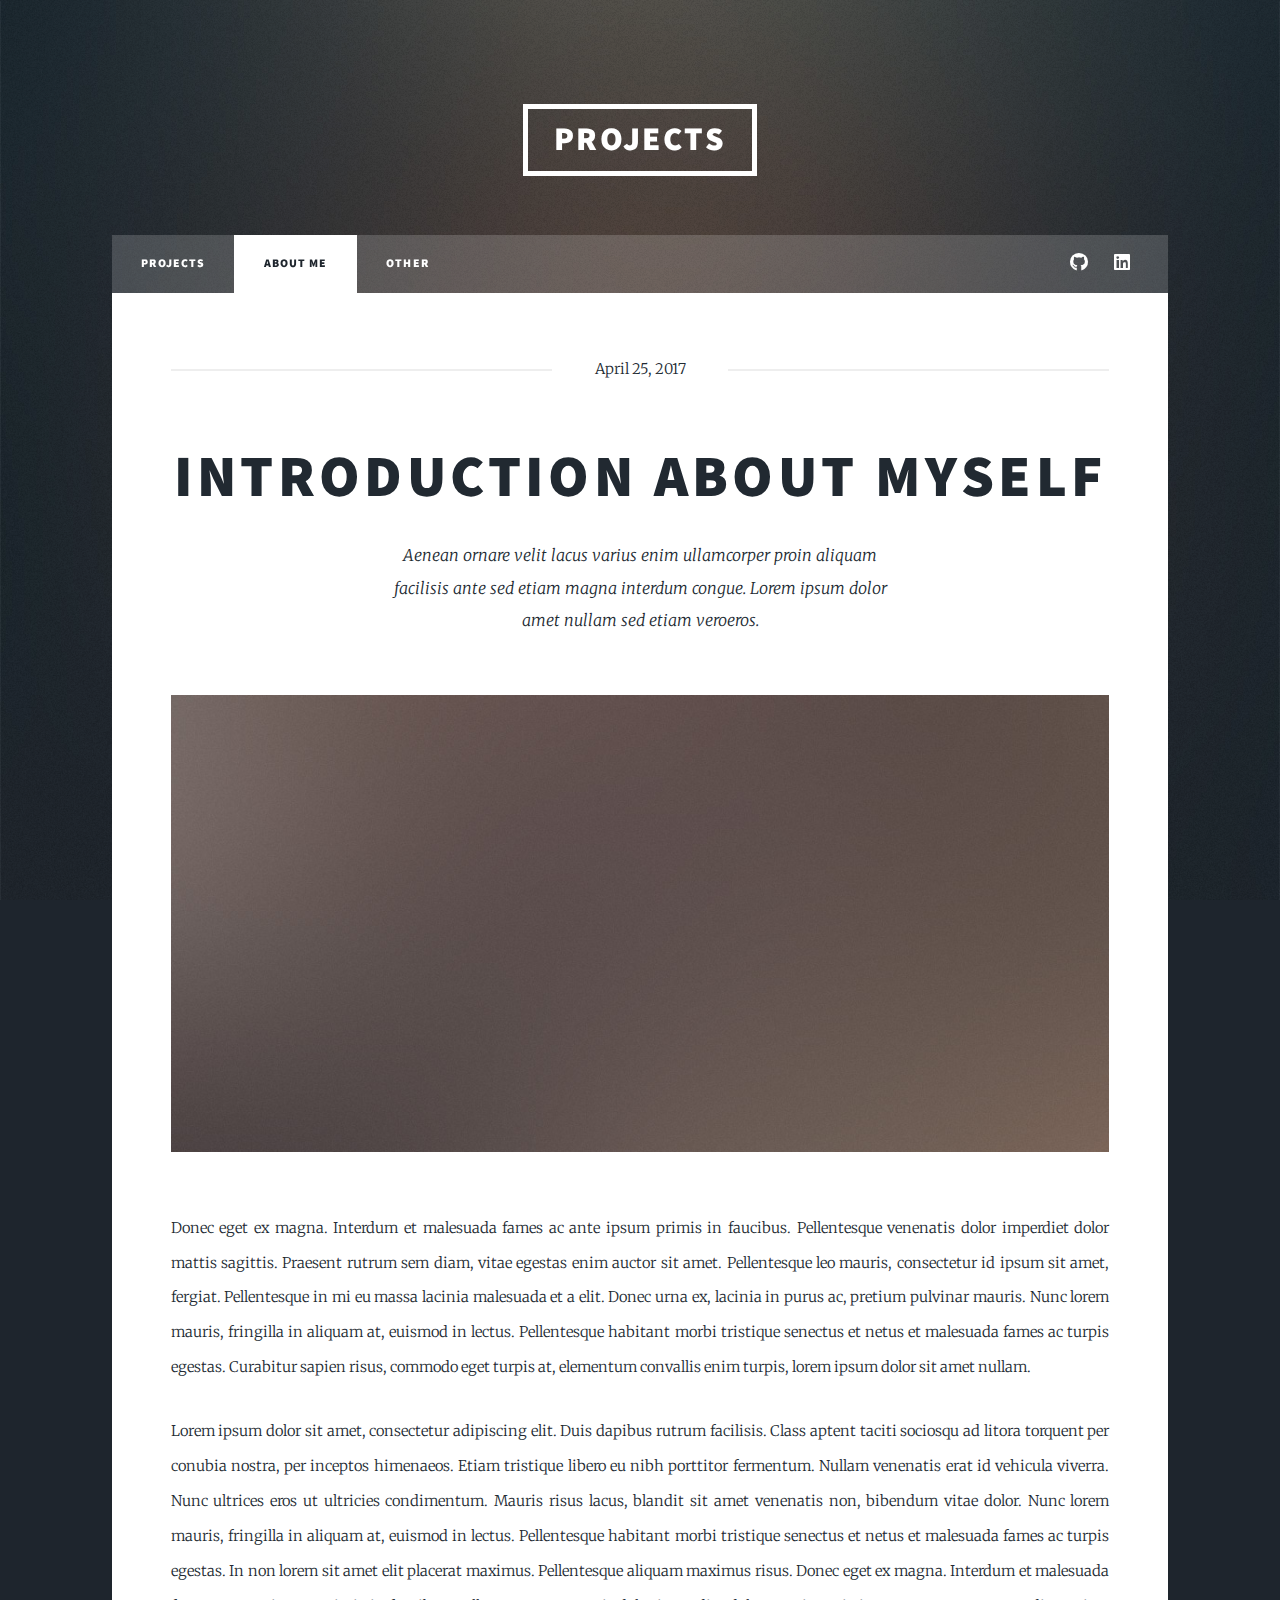
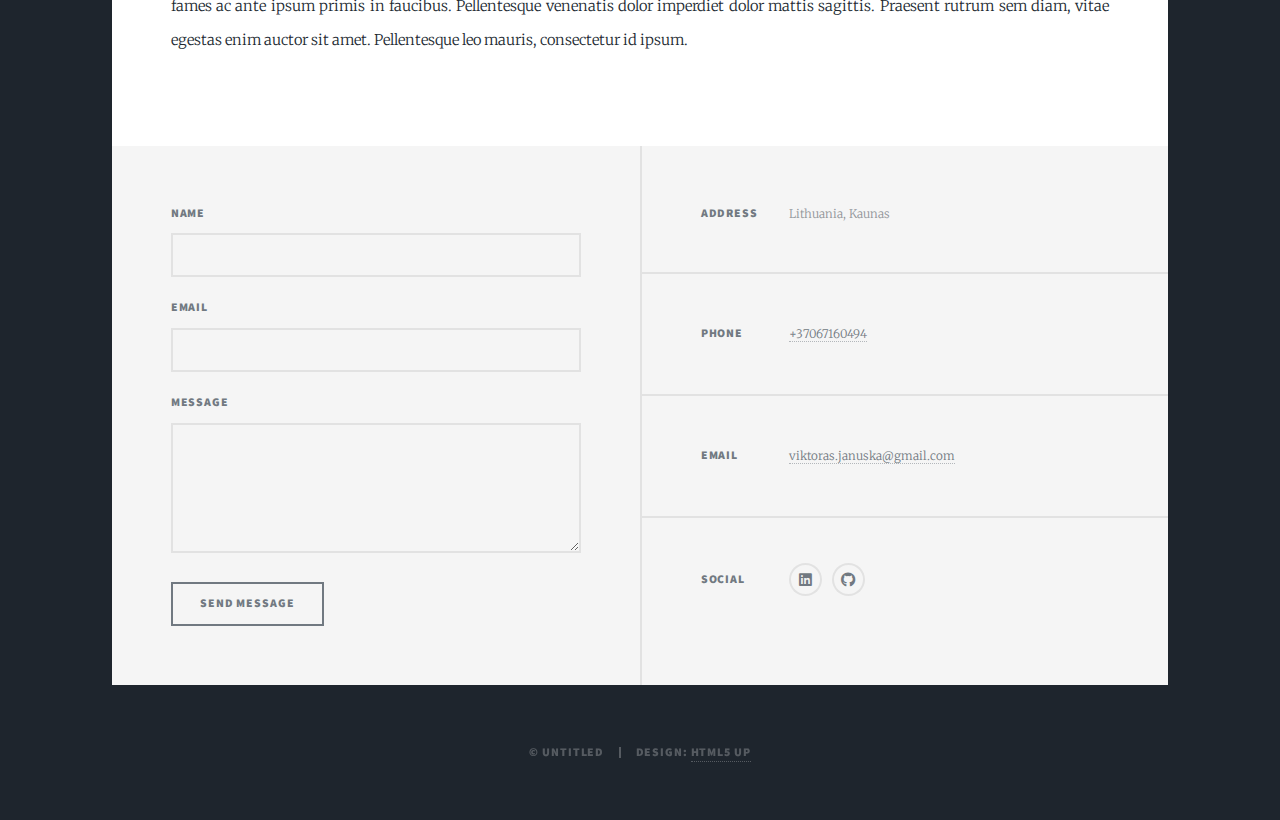
==== commit 8b6ccd7b: "Robot bartenders changed" ====
--- a/About_me.html
+++ b/About_me.html
@@ -6,7 +6,7 @@
 -->
 <html>
 	<head>
-		<title>Generic Page - Massively by HTML5 UP</title>
+		<title>CV</title>
 		<meta charset="utf-8" />
 		<meta name="viewport" content="width=device-width, initial-scale=1, user-scalable=no" />
 		<link rel="stylesheet" href="assets/css/main.css" />
@@ -19,7 +19,7 @@
 
 				<!-- Header -->
 					<header id="header">
-						<a href="index.html" class="logo">Massively</a>
+						<a href="index.html" class="logo">Projects</a>
 					</header>
 
 				<!-- Nav -->
@@ -42,8 +42,7 @@
 							<section class="post">
 								<header class="major">
 									<span class="date">April 25, 2017</span>
-									<h1>This is a<br />
-									Generic Page</h1>
+									<h1>Introduction about myself</h1>
 									<p>Aenean ornare velit lacus varius enim ullamcorper proin aliquam<br />
 									facilisis ante sed etiam magna interdum congue. Lorem ipsum dolor<br />
 									amet nullam sed etiam veroeros.</p>
@@ -94,8 +93,8 @@
 							<section>
 								<h3>Social</h3>
 								<ul class="icons alt">
-									<li><a href="#" class="icon brands alt fa-linkedin"><span class="label">Linkedin</span></a></li>
-									<li><a href="#" class="icon brands alt fa-github"><span class="label">GitHub</span></a></li>
+									<li><a href="https://www.linkedin.com/in/viktoras-janu%C5%A1ka-5b5526222/" class="icon brands alt fa-linkedin"><span class="label">Linkedin</span></a></li>
+									<li><a href="https://github.com/Vycka-AI" class="icon brands alt fa-github"><span class="label">GitHub</span></a></li>
 								</ul>
 							</section>
 						</section>
--- a/assets/css/main.css
+++ b/assets/css/main.css
@@ -392,6 +392,10 @@
 		}
 
 		.row > .col-4 {
+			width: 33.33333%;
+		}
+
+		.row > .col-4_edited {
 			width: 33.33333%;
 		}
 
@@ -2589,7 +2593,7 @@
 /* Image */
 
 	.image {
-		border: 0;
+		/*border: 0;*/
 		display: inline-block;
 		position: relative;
 	}
@@ -2607,7 +2611,7 @@
 			}
 		/*keiciu*/
 		.image.center{
-			
+
 			margin: 0 2rem 2rem 0;
 			top: 0.75rem;
 			max-width: 70%;
@@ -2640,7 +2644,48 @@
 			.image.fit img {
 				width: 100%;
 			}
-
+		/*keiciu*/
+		.image.fittas {
+				display: block;
+				flex-direction: center;
+				margin: 0 auto;
+				min-height: 250px;
+				width: auto;
+				justify-content: center;
+				align-items: center;
+				text-align: center;
+				width: 100%
+				
+		}
+		.image.fitt {
+			margin: 0 auto;
+			display: block;
+			max-width: 120%;
+			justify-content: center;
+			align-items: center;
+			text-align: center;
+		}
+			.image.fitt:first-child {
+				margin: 0 auto;
+				display: block;
+				justify-content: center;
+				align-items: center;
+				text-align: center;
+			}
+
+			.image.fitt img {
+				margin-left: auto;
+				margin-right: auto;
+				margin-top: 20px;
+				margin-bottom: 20px;
+				min-width: 75%;
+				max-width: 100%;
+				display: block;
+				justify-content: center;
+				align-items: center;
+				text-align: center;
+			}
+			
 		.image.main {
 			display: block;
 			margin: 4rem 0;
